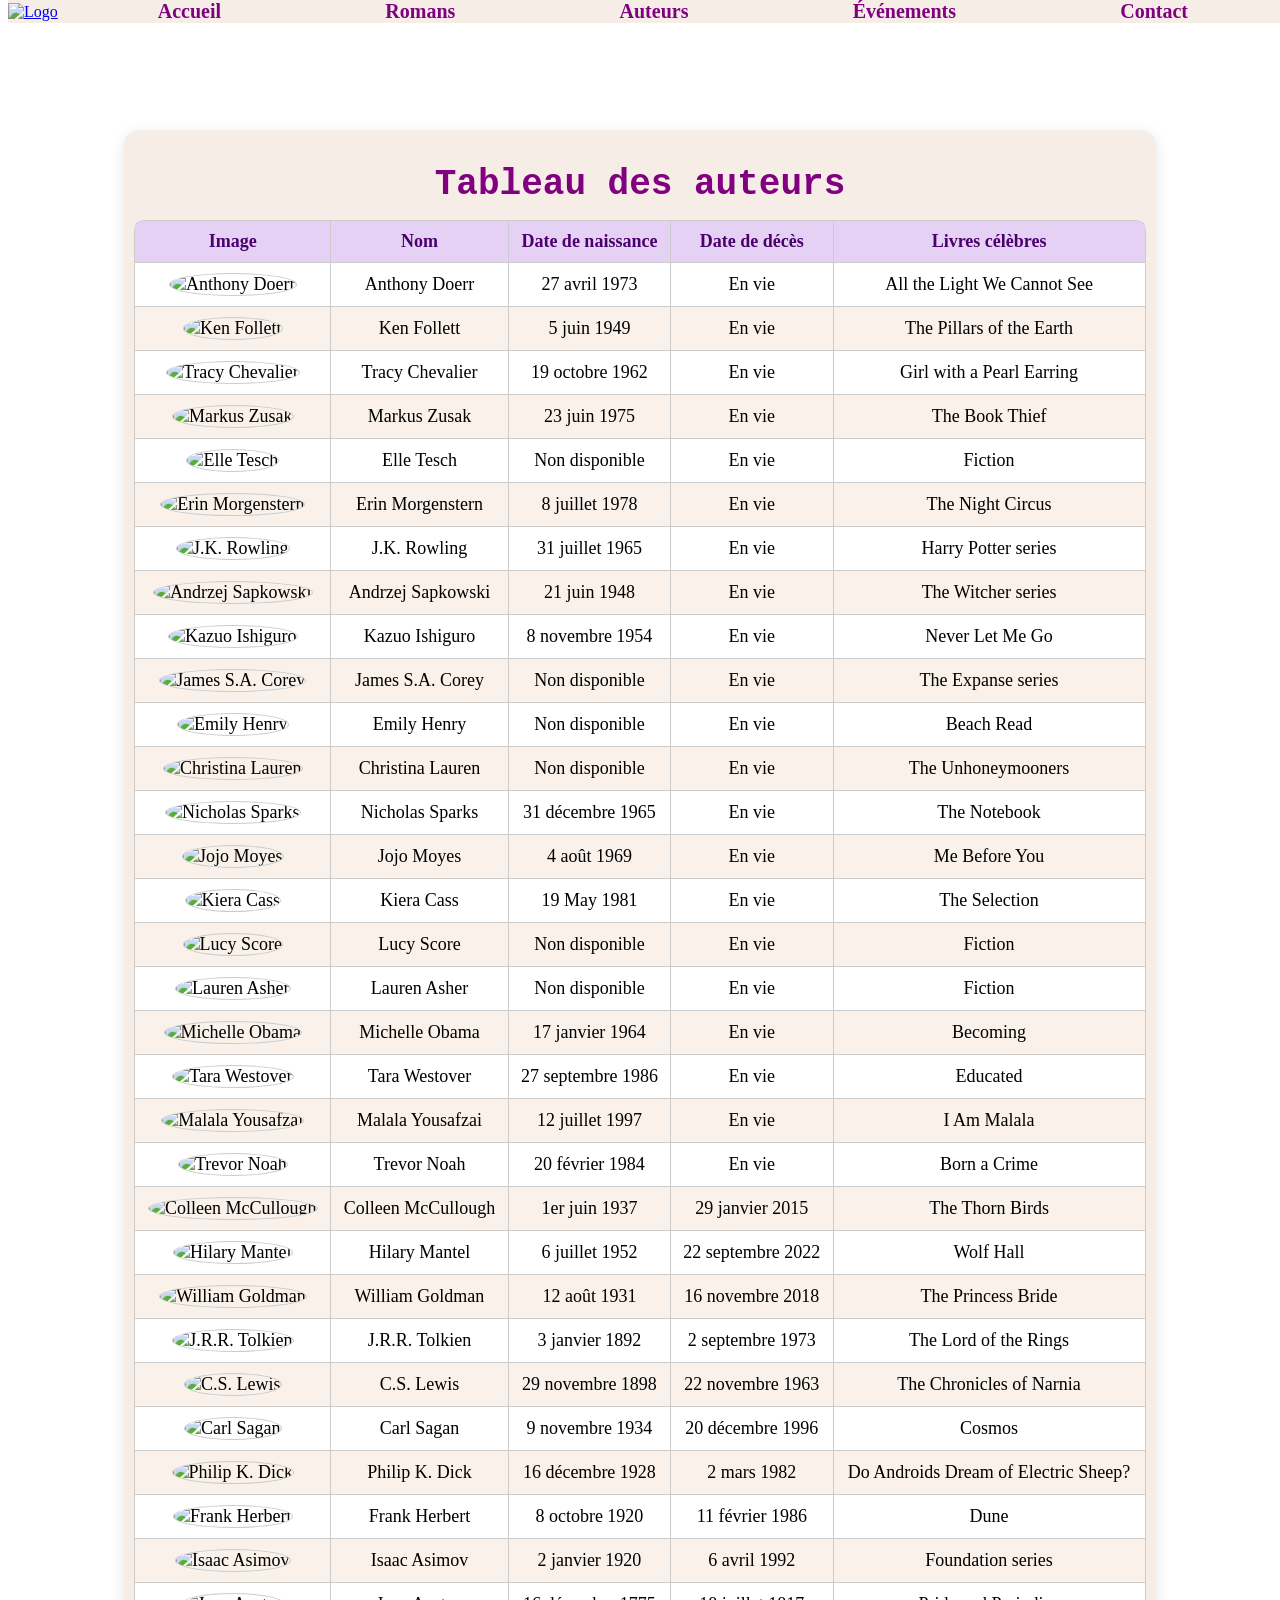
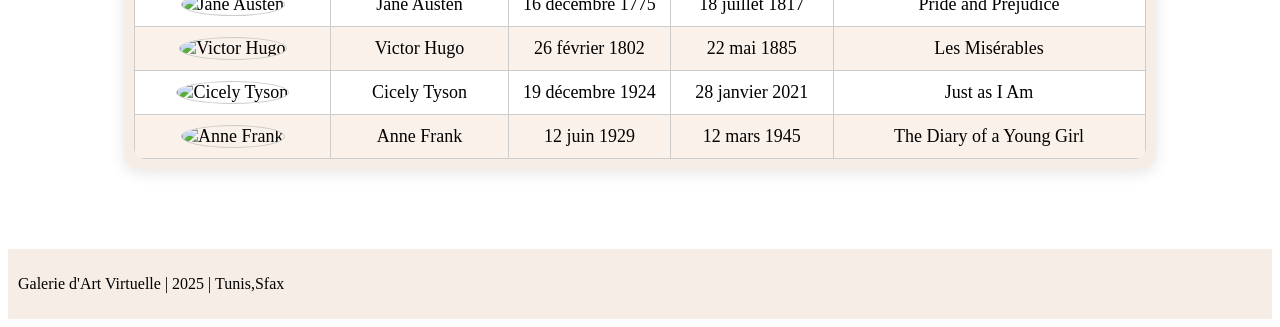
==== auteurs.html @ 60b17fbc "Add files via upload" ====
<!DOCTYPE html>
<html lang="fr">
<head>
    <meta charset="UTF-8">
    <meta name="viewport" content="width=device-width, initial-scale=1.0">
    <title>Des Auteurs</title>
    <link rel="stylesheet" type="text/css" href="style.css">
</head>

<body>
<nav>
    <a href="index.html"><img src="figures/logo.png" alt="Logo" id="logoimage"></a>
    <div class="menu">
        <a href="index.html">Accueil</a>
        <div class="type">
            <span class="romans"><a href="roman.html">Romans</a></span>
            <div class="roman">
                <h3><a href="fantasy.html">Fantasy</a></h3>
                <h3><a href="historique.html">Historique</a></h3>
                <h3><a href="science.html">Science-Fiction</a></h3>
                <h3><a href="romance.html">Romantique</a></h3>
                <h3><a href="autobiographie.html">Autobiographique</a></h3>
                <h3><a href="fr.html">Français</a></h3>
            </div>
        </div>
        <a href="auteurs.html">Auteurs</a>
        <a href="even.html">Événements</a>
        <a href="contact.html">Contact</a>
    </div>
</nav>

<div class="auteurs">

<table>
<h1>Tableau des auteurs</h1>
    <thead>
        <tr>
            <th>Image</th>
            <th>Nom</th>
            <th>Date de naissance</th>
            <th>Date de décès</th>
            <th>Livres célèbres</th>
        </tr>
    </thead>
    <tbody>

        <tr>
            <td><img src="figures/Anthony Doerr.jpeg" alt="Anthony Doerr"></td>
            <td>Anthony Doerr</td>
            <td>27 avril 1973</td>
            <td>En vie</td>
            <td>All the Light We Cannot See</td>
        </tr>
        <tr>
            <td><img src="figures/Ken Follett.jpeg" alt="Ken Follett"></td>
            <td>Ken Follett</td>
            <td>5 juin 1949</td>
            <td>En vie</td>
            <td>The Pillars of the Earth</td>
        </tr>
        <tr>
            <td><img src="figures/Tracy Chevalier.jpeg" alt="Tracy Chevalier"></td>
            <td>Tracy Chevalier</td>
            <td>19 octobre 1962</td>
            <td>En vie</td>
            <td>Girl with a Pearl Earring</td>
        </tr>
        <tr>
            <td><img src="figures/Markus Zusak.jpeg" alt="Markus Zusak"></td>
            <td>Markus Zusak</td>
            <td>23 juin 1975</td>
            <td>En vie</td>
            <td>The Book Thief</td>
        </tr>
        <tr>
            <td><img src="figures/Elle Tesch.jpeg" alt="Elle Tesch"></td>
            <td>Elle Tesch</td>
            <td>Non disponible</td>
            <td>En vie</td>
            <td>Fiction</td>
        </tr>
        <tr>
            <td><img src="figures/Erin Morgenstern.jpeg" alt="Erin Morgenstern"></td>
            <td>Erin Morgenstern</td>
            <td>8 juillet 1978</td>
            <td>En vie</td>
            <td>The Night Circus</td>
        </tr>
        <tr>
            <td><img src="figures/J.K. Rowling.jpeg" alt="J.K. Rowling"></td>
            <td>J.K. Rowling</td>
            <td>31 juillet 1965</td>
            <td>En vie</td>
            <td>Harry Potter series</td>
        </tr>
        <tr>
            <td><img src="figures/Andrzej Sapkowski.jpeg" alt="Andrzej Sapkowski"></td>
            <td>Andrzej Sapkowski</td>
            <td>21 juin 1948</td>
            <td>En vie</td>
            <td>The Witcher series</td>
        </tr>
        <tr>
            <td><img src="figures/Kazuo Ishiguro.jpeg" alt="Kazuo Ishiguro"></td>
            <td>Kazuo Ishiguro</td>
            <td>8 novembre 1954</td>
            <td>En vie</td>
            <td>Never Let Me Go</td>
        </tr>
        <tr>
            <td><img src="figures/James S.A. Corey.jpeg" alt="James S.A. Corey"></td>
            <td>James S.A. Corey</td>
            <td>Non disponible</td>
            <td>En vie</td>
            <td>The Expanse series</td>
        </tr>
        <tr>
            <td><img src="figures/Emily Henry.jpeg" alt="Emily Henry"></td>
            <td>Emily Henry</td>
            <td>Non disponible</td>
            <td>En vie</td>
            <td>Beach Read</td>
        </tr>
        <tr>
            <td><img src="figures/Christina Lauren.jpeg" alt="Christina Lauren"></td>
            <td>Christina Lauren</td>
            <td>Non disponible</td>
            <td>En vie</td>
            <td>The Unhoneymooners</td>
        </tr>
        <tr>
            <td><img src="figures/Nicholas Sparks.jpeg" alt="Nicholas Sparks"></td>
            <td>Nicholas Sparks</td>
            <td>31 décembre 1965</td>
            <td>En vie</td>
            <td>The Notebook</td>
        </tr>
        <tr>
            <td><img src="figures/Jojo Moyes.jpeg" alt="Jojo Moyes"></td>
            <td>Jojo Moyes</td>
            <td>4 août 1969</td>
            <td>En vie</td>
            <td>Me Before You</td>
        </tr>
        <tr>
            <td><img src="figures/Kiera Cass.jpeg" alt="Kiera Cass"></td>
            <td>Kiera Cass</td>
            <td>19 May 1981</td>
            <td>En vie</td>
            <td>The Selection</td>
        </tr>
        <tr>
            <td><img src="figures/Lucy Score.jpeg" alt="Lucy Score"></td>
            <td>Lucy Score</td>
            <td>Non disponible</td>
            <td>En vie</td>
            <td>Fiction</td>
        </tr>
        <tr>
            <td><img src="figures/Lauren Asher.jpeg" alt="Lauren Asher"></td>
            <td>Lauren Asher</td>
            <td>Non disponible</td>
            <td>En vie</td>
            <td>Fiction</td>
        </tr>
        <tr>
            <td><img src="figures/Michelle Obama.jpeg" alt="Michelle Obama"></td>
            <td>Michelle Obama</td>
            <td>17 janvier 1964</td>
            <td>En vie</td>
            <td>Becoming</td>
        </tr>
        <tr>
            <td><img src="figures/Tara Westover.jpeg" alt="Tara Westover"></td>
            <td>Tara Westover</td>
            <td>27 septembre 1986</td>
            <td>En vie</td>
            <td>Educated</td>
        </tr>
        <tr>
            <td><img src="figures/Malala Yousafzai.jpeg" alt="Malala Yousafzai"></td>
            <td>Malala Yousafzai</td>
            <td>12 juillet 1997</td>
            <td>En vie</td>
            <td>I Am Malala</td>
        </tr>
        <tr>
            <td><img src="figures/Trevor Noah.jpeg" alt="Trevor Noah"></td>
            <td>Trevor Noah</td>
            <td>20 février 1984</td>
            <td>En vie</td>
            <td>Born a Crime</td>
        </tr>
        

        <tr>
            <td><img src="figures/Colleen McCullough.jpeg" alt="Colleen McCullough"></td>
            <td>Colleen McCullough</td>
            <td>1er juin 1937</td>
            <td>29 janvier 2015</td>
            <td>The Thorn Birds</td>
        </tr>
        <tr>
            <td><img src="figures/Hilary Mantel.jpeg" alt="Hilary Mantel"></td>
            <td>Hilary Mantel</td>
            <td>6 juillet 1952</td>
            <td>22 septembre 2022</td>
            <td>Wolf Hall</td>
        </tr>
        <tr>
            <td><img src="figures/William Goldman.jpeg" alt="William Goldman"></td>
            <td>William Goldman</td>
            <td>12 août 1931</td>
            <td>16 novembre 2018</td>
            <td>The Princess Bride</td>
        </tr>
        <tr>
            <td><img src="figures/J.R.R. Tolkien.jpeg" alt="J.R.R. Tolkien"></td>
            <td>J.R.R. Tolkien</td>
            <td>3 janvier 1892</td>
            <td>2 septembre 1973</td>
            <td>The Lord of the Rings</td>
        </tr>
        <tr>
            <td><img src="figures/C.S. Lewis.jpeg" alt="C.S. Lewis"></td>
            <td>C.S. Lewis</td>
            <td>29 novembre 1898</td>
            <td>22 novembre 1963</td>
            <td>The Chronicles of Narnia</td>
        </tr>
        <tr>
            <td><img src="figures/Carl Sagan.jpeg" alt="Carl Sagan"></td>
            <td>Carl Sagan</td>
            <td>9 novembre 1934</td>
            <td>20 décembre 1996</td>
            <td>Cosmos</td>
        </tr>
        <tr>
            <td><img src="figures/Philip K. Dick.jpeg" alt="Philip K. Dick"></td>
            <td>Philip K. Dick</td>
            <td>16 décembre 1928</td>
            <td>2 mars 1982</td>
            <td>Do Androids Dream of Electric Sheep?</td>
        </tr>
        <tr>
            <td><img src="figures/Frank Herbert.jpeg" alt="Frank Herbert"></td>
            <td>Frank Herbert</td>
            <td>8 octobre 1920</td>
            <td>11 février 1986</td>
            <td>Dune</td>
        </tr>
        <tr>
            <td><img src="figures/Isaac Asimov.jpeg" alt="Isaac Asimov"></td>
            <td>Isaac Asimov</td>
            <td>2 janvier 1920</td>
            <td>6 avril 1992</td>
            <td>Foundation series</td>
        </tr>
        <tr>
            <td><img src="figures/Jane Austen.jpeg" alt="Jane Austen"></td>
            <td>Jane Austen</td>
            <td>16 décembre 1775</td>
            <td>18 juillet 1817</td>
            <td>Pride and Prejudice</td>
        </tr>
        <tr>
            <td><img src="figures/Victor Hugo.jpeg" alt="Victor Hugo"></td>
            <td>Victor Hugo</td>
            <td>26 février 1802</td>
            <td>22 mai 1885</td>
            <td>Les Misérables</td>
        </tr>
        <tr>
            <td><img src="figures/Cicely Tyson.jpeg" alt="Cicely Tyson"></td>
            <td>Cicely Tyson</td>
            <td>19 décembre 1924</td>
            <td>28 janvier 2021</td>
            <td>Just as I Am</td>
        </tr>
        <tr>
            <td><img src="figures/Anne Frank.jpeg" alt="Anne Frank"></td>
            <td>Anne Frank</td>
            <td>12 juin 1929</td>
            <td>12 mars 1945</td>
            <td>The Diary of a Young Girl</td>
        </tr>
    </tbody>
</table>
</div>

<footer>
        <p>Galerie d'Art Virtuelle | 2025 | Tunis,Sfax </p>
</footer>
</body>

</html>
---- style.css ----
footer{
	background-color: #f5ede6;
	padding:10px;

}

#logoimage {
    	height:80px;
}

nav {    
    	position: fixed; 
    	top: 0;
    	z-index: 1000;
    	width: 100%;
    	display: flex;
	
	align-items: center;
    	background-color: #f5ede6;
}

.menu {
    	display: flex;
   	justify-content: space-between;
	flex-grow: 1;
 
	margin-left:100px;
	margin-right:100px;
}

.menu a {
    	text-decoration: none;

    	color: purple;
    	font-weight: bold;
    	font-size: 20px;
    	font-family: "Segoe Print";
}









.head{
	text-align: center;
	
}


.special-text{
	padding-top: 100px;

    	font-family: "Courier New";
    	font-size: 36px;    
	font-weight: bold;
    	color: purple;
    	

}
.title{
	font-family: "Courier";
    	font-size: 30px;    
	font-weight: bold;
	color: #A155B9;
    	
}
.text{
	font-family: "Segoe Print";
	font-weight: bold;
	font-size: 20px;	
	
}





.video-container {
	 margin-bottom: 20px;
	display: flex;
    	flex-direction: column;
    	align-items: center;
    	justify-content: center;
    	width:100%;
   	margin-top: 40px;
}

.video-container h2 {
	color:purple;
	font-family:"Segoe Print"; 
    	font-size: 30px;
}


#video{
        width: 60%;

    
}



.text1 a{
	text-decoration: none;
	color: purple;
        font-family:"Segoe Print"; 

    	font-size: 30px;    
	font-weight: bold;
	color: #A155B9;
}


.description {
    	padding: 50px;
    	
	 
    
}





.type {
    position: relative;
    
}

.type:hover .roman,
.type :focus-within .roman {
    display: block;
}

.romans{
	cursor: pointer;
 
	color: purple;
    	font-weight: bold;
    	font-size: 20px;
    	font-family: "Segoe Print";
}


.roman {
   	display: none;
    	position: absolute;
	background-color: #f5ede6;
    	box-shadow: 0 4px 10px rgba(0,0,0,0.1);
    	border-radius: 10px;
    	padding: 10px;
}

.roman h3 a {
    	text-decoration: none; 
    	color: purple;
    	font-weight: bold;
    	font-size: 20px;
    	font-family: Segoe Print;
}




.liste-container{
    	display: flex;
    	gap: 15px;
	
    	justify-content: center;
}

.liste-container a{
    text-decoration: none;
    color: white;
}

.card {
	position: relative;

    width: 220px;
  	height: 300px;

    border-radius: 15px;
	overflow: hidden;
     background: black;
	
	
}

.card img {
      	width: 100%;
      	height: 100%;
      	opacity: 0.7;
}


.card h3 {
       	position: absolute;
       	bottom: 20px;

       	left: 50%;
	
       	transform: translateX(-50%);
	
	text-align: center; 
       	font-size: 18px;
       	font-weight: bold;
	
}

.card:hover {
  	transform: scale(1.1);
	transition: transform 0.3s ease-in-out;
  
}




.contact {

	margin: 100px auto;
	margin-bottom:30px;
    	background-color: #f9f9f9;
    	padding:20px;
    	
	width: 50%;
    	border-radius:5px;
	box-shadow: 0 4px 10px rgba(0,0,0,0.1);
}



.contact h2 {
    text-align: center;
    font-size: 28px;
}



.contact p {
    text-align: center;
    font-size: 16px;
    
}


.contact form {
	display: flex;
    	flex-direction: column;
    	gap: 15px;
}


.contact label {
    font-weight: bold;
}



.contact input, 
.contact textarea {
    padding: 10px;
    border: 1px solid #ccc;
    border-radius: 5px;
    font-size: 16px;
    
}

.contact button {
	cursor: pointer;
    	padding: 10px 20px;
	border: none;
    	border-radius: 5px;
    	
    	background-color: purple;
    	color: white;
    	font-size: 16px;
   
}

.contact button:hover {
    background-color: #8b00b3;
}




.event-list {
    display: flex;
    flex-direction: column;
    gap: 30px;
    padding: 40px;
    width: 70%;
    margin: auto;
}

.event-card {
    background-color: #f5ede6;
    border-left: 10px solid #A155B9;
    padding: 20px;
    border-radius: 10px;
    box-shadow: 0 2px 5px rgba(0,0,0,0.1);
}

.event-card h2 {
    color: #A155B9;
    font-family: "Segoe Print";
    
}

.event-card .date {
    font-weight: bold;
    color: #6e6e6e;
}

.event-card p {
    font-family: "Lucida Calligraphy";
    font-size: 18px;
}







.book {
	background-color: #f5ede6;
    	border-left: 10px solid #A155B9;
    	display: flex;
    	gap: 30px;
    	margin: 40px;
    	padding:30px;
  
    	border-radius: 20px;
    	box-shadow: 0 4px 15px rgba(0, 0, 0, 0.1);
}

.book img {
    width: 200px;
    height: auto;
    border-radius: 10px;
}

.info {

	font-size: 16px;
}

.info h2 {

    	color: #A155B9;
	margin-bottom:0px;
    	
    	font-family: "MV Boli";
	font-size: 24px;
    	font-weight: bold;


}

.book div.text {
    	font-style: italic;
    	color: #8c6f5e;
	font-size: 18 px;
}


.info p{
	font-size: 18px;

}




.auteurs {
    margin: 130px auto 80px auto;
    max-width:80%;
    padding: 10px;
    background-color: #f5ede6;
    border-radius: 15px;
    box-shadow: 0 4px 15px rgba(0, 0, 0, 0.1);
}

.auteurs h1 {
    font-family: "Courier New";
    font-size: 36px;
    font-weight: bold;
    color: purple;
    text-align: center;
    margin-bottom: 15px;
}

.auteurs table {
    width: 100%;
    border-collapse: collapse;
    background-color: white;
    border-radius: 10px;
    overflow: hidden;
}

.auteurs thead {
    background-color: #A155B9;
    color: white;
    text-align: center;
}

.auteurs th {
    background-color: #e4d1f4;
    color: #4b006e;
    padding: 10px;
    text-align: center;
    border: 1px solid #ccc;
    font-family: "Segoe Print";
    font-size: 18px;
}

.auteurs td {
    padding: 10px;
    text-align: center;
    border: 1px solid #ccc;
    font-family: "Segoe Print";
    font-size: 18px;
}

.auteurs tbody tr:nth-child(even) {
    background-color: #f9f1ea;
}

.auteurs img {
    width: 150px;
    height: 150px;
    object-fit: cover;
    border-radius: 50%;
    border: 1px solid #ccc;
}
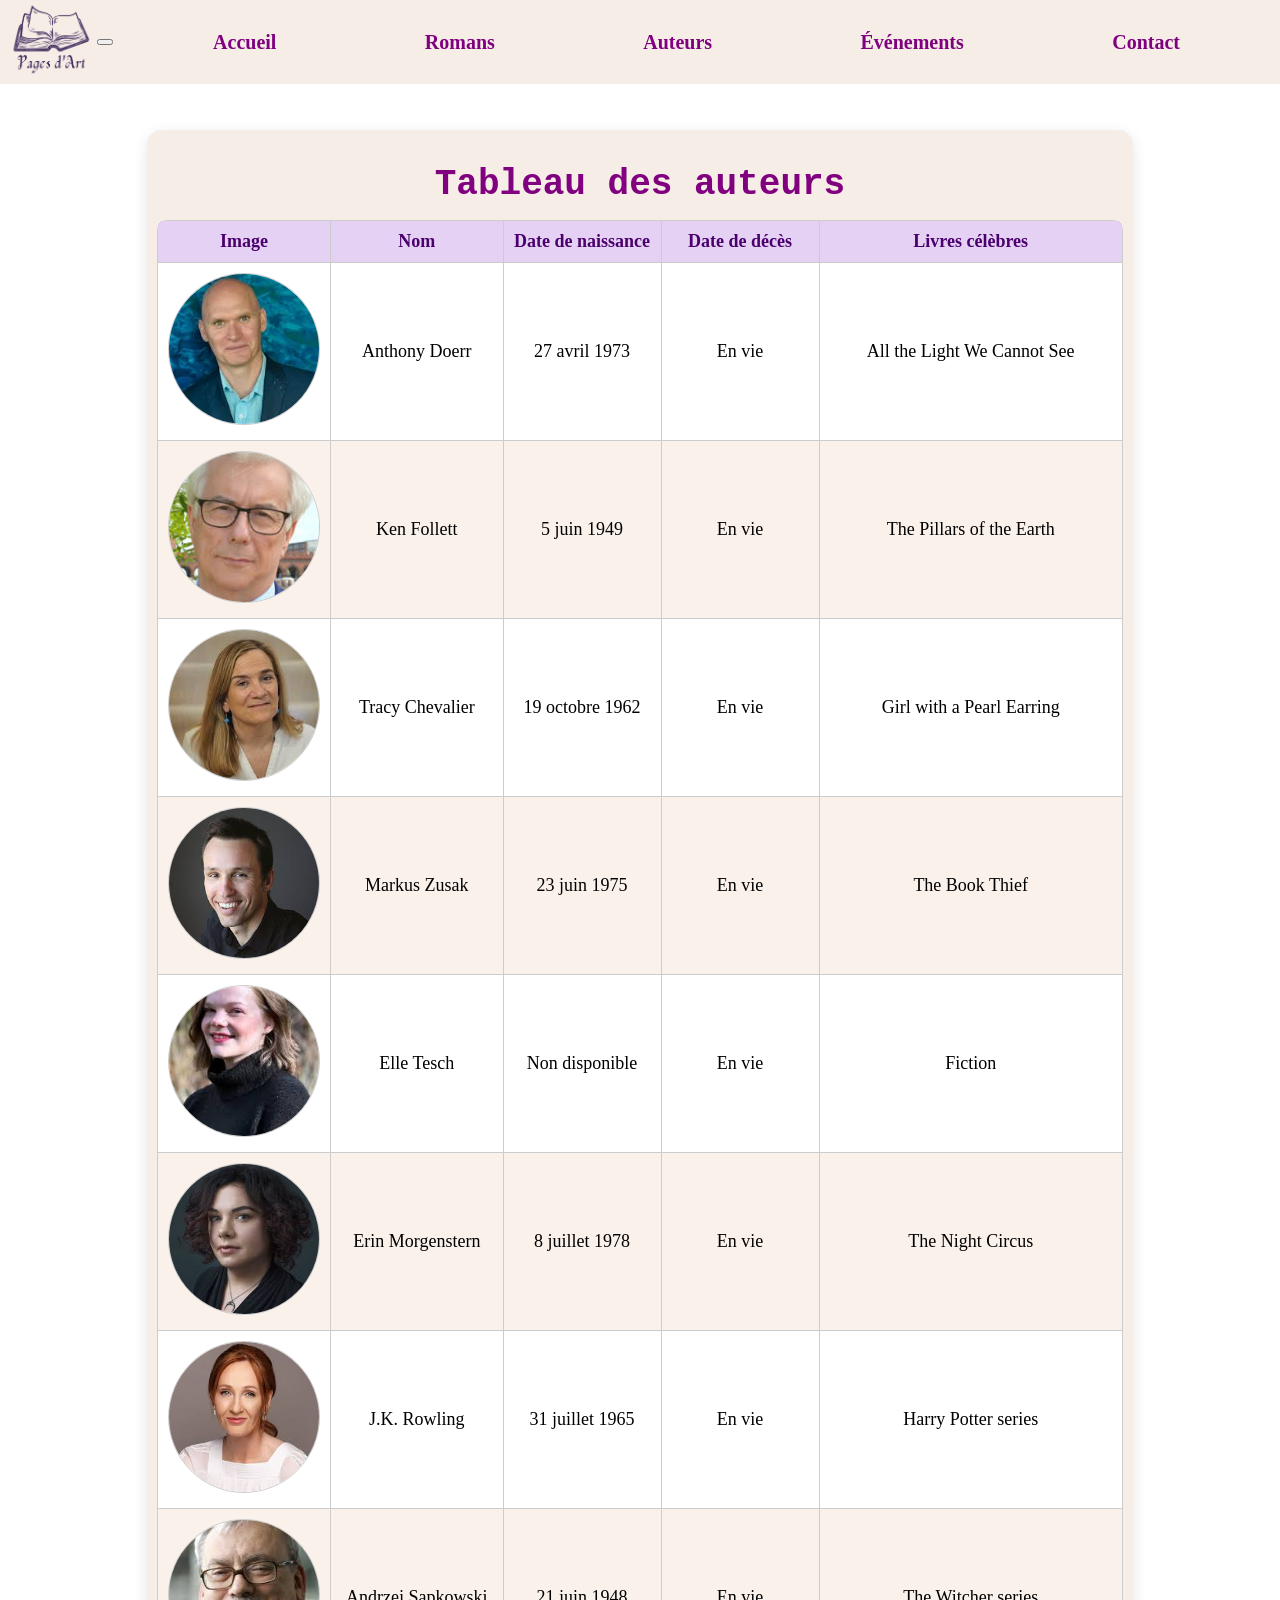
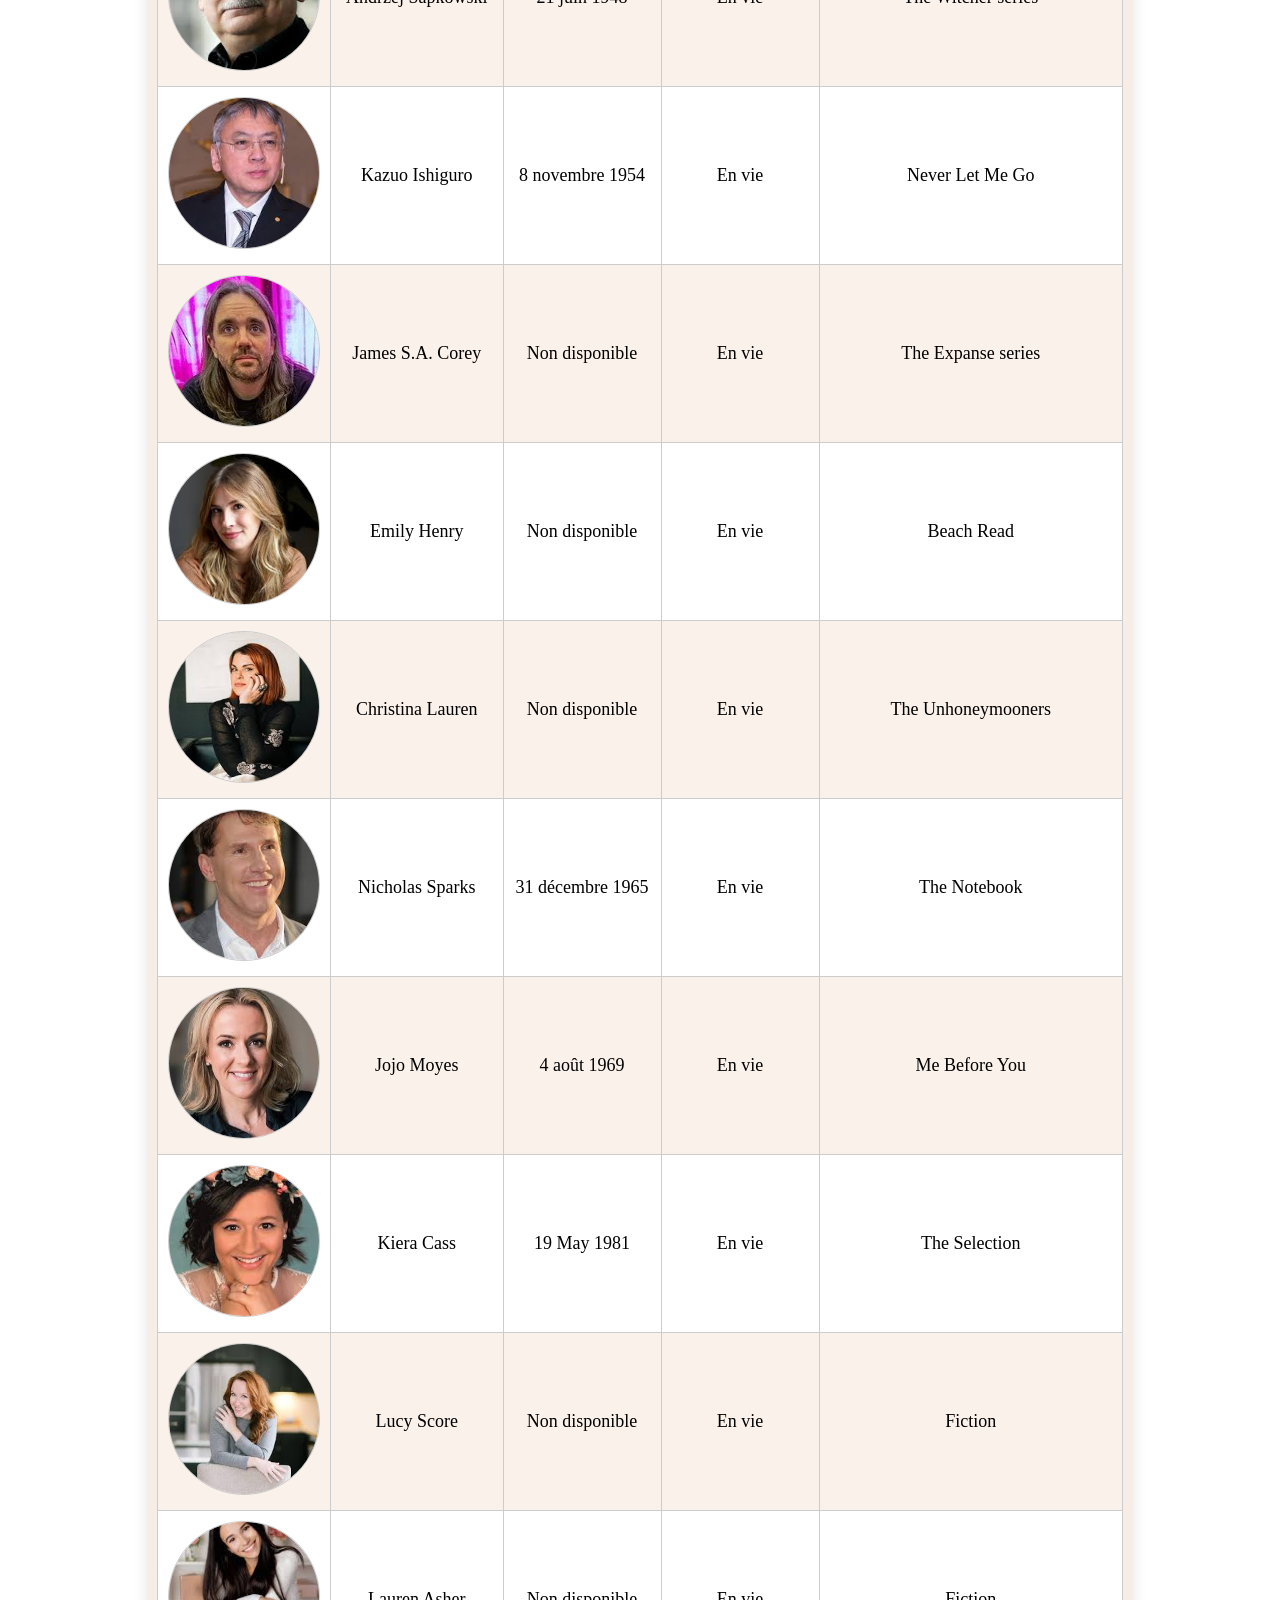
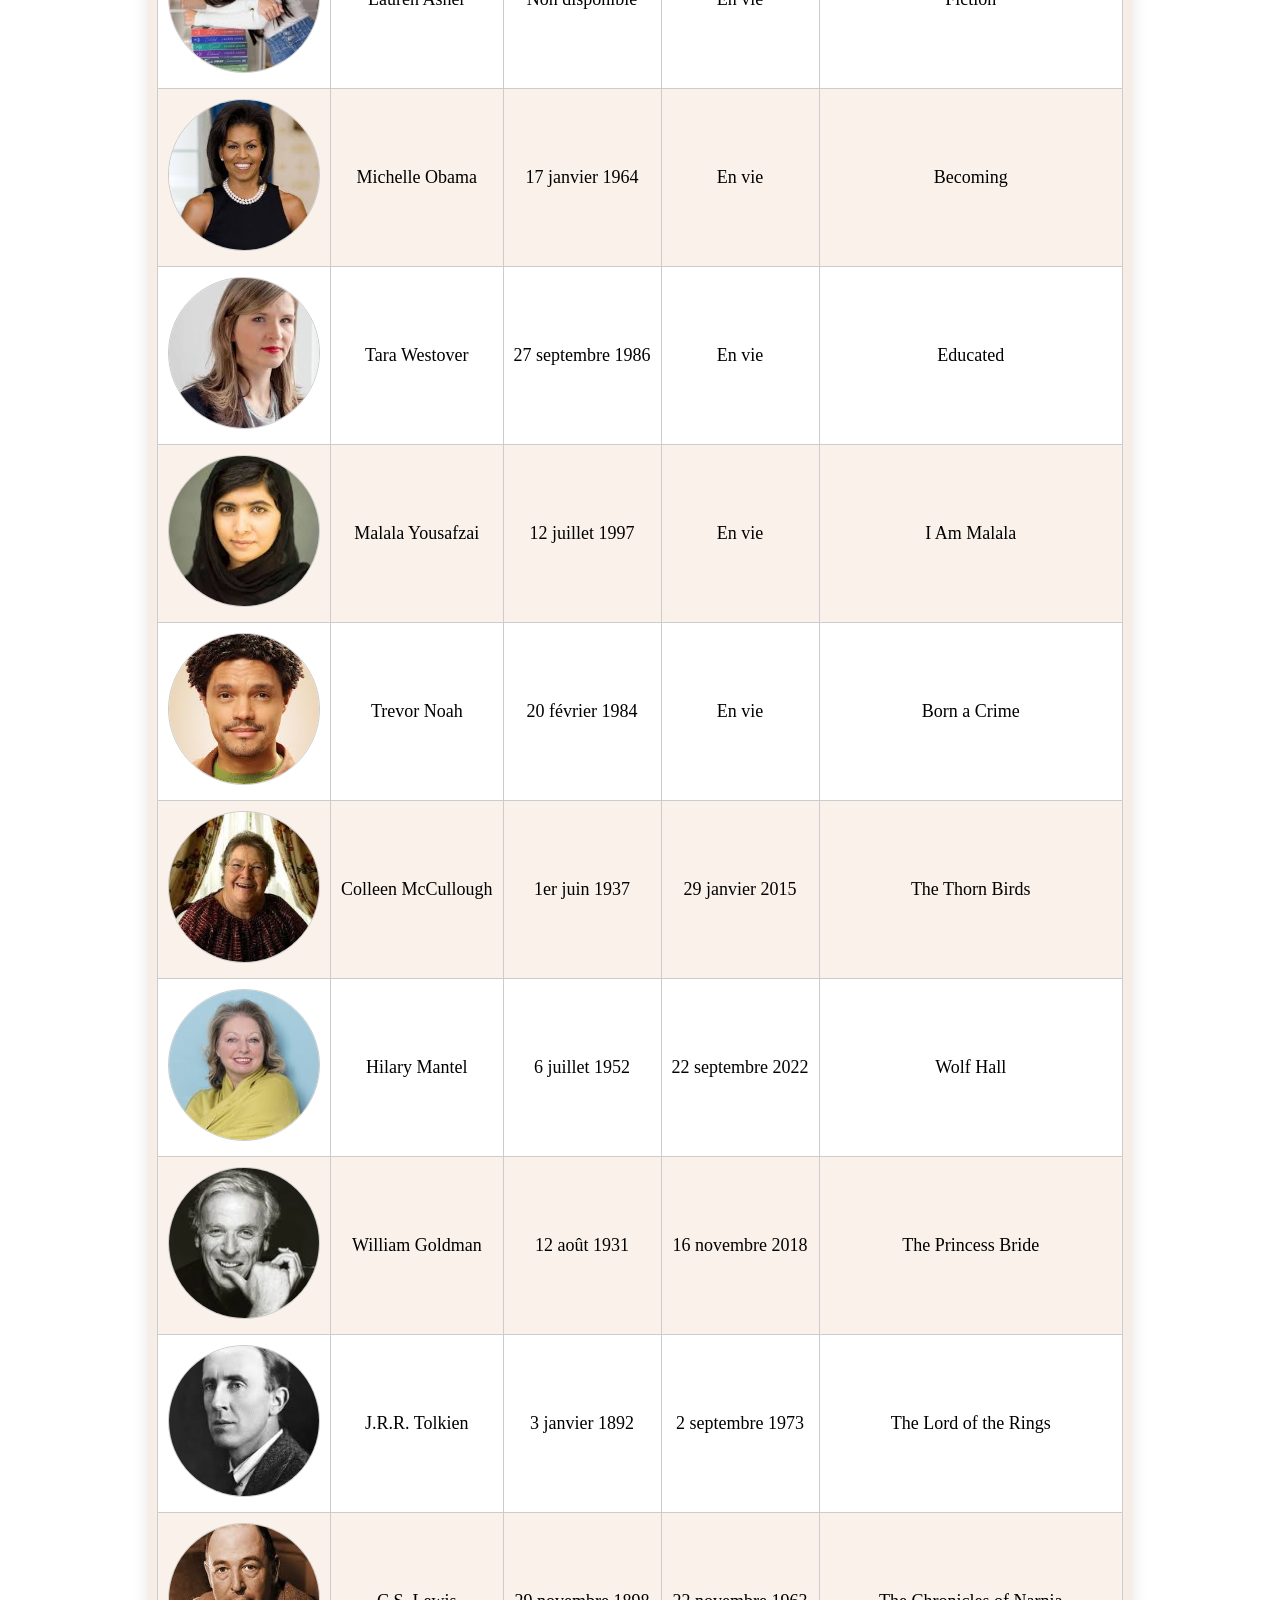
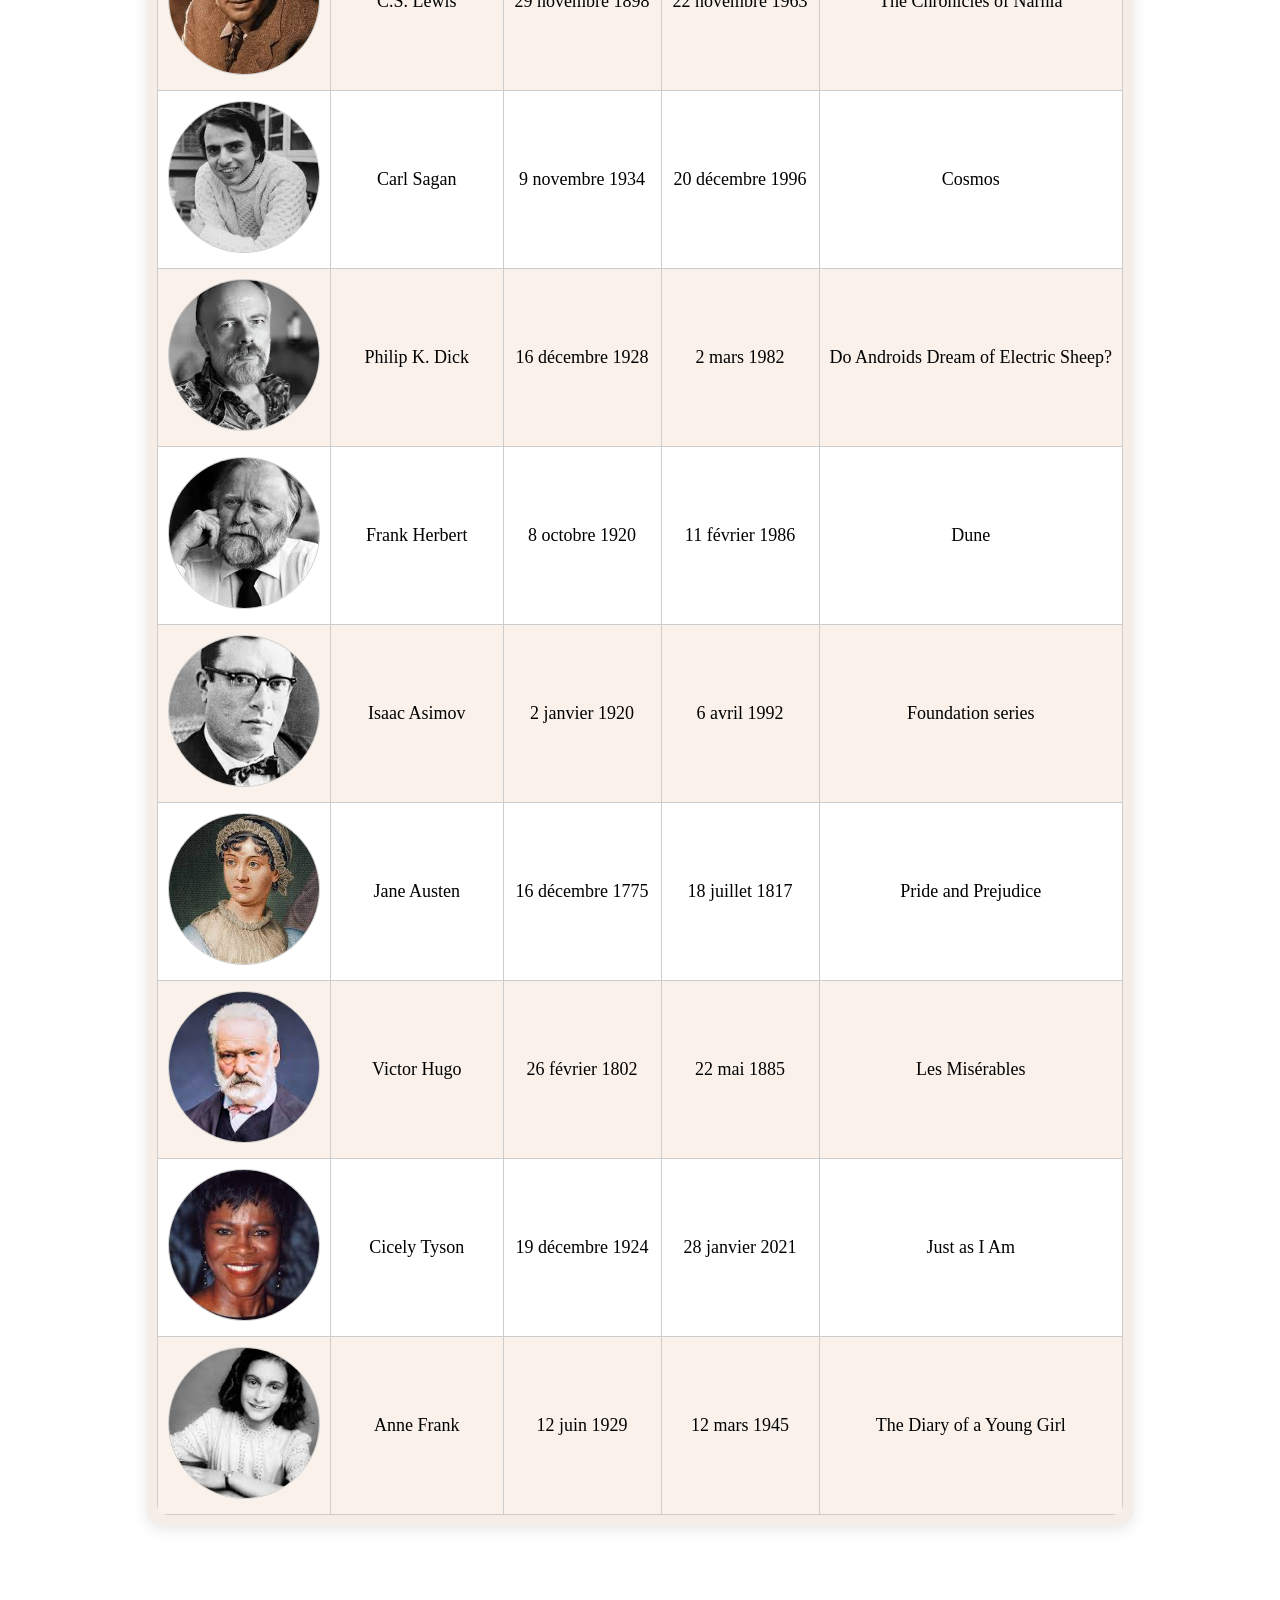
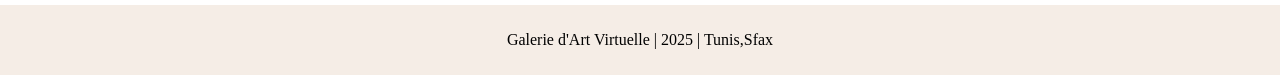
==== commit 906eeeff: "Update auteurs.html" ====
--- a/auteurs.html
+++ b/auteurs.html
@@ -9,7 +9,14 @@
 
 <body>
 <nav>
-    <a href="index.html"><img src="figures/logo.png" alt="Logo" id="logoimage"></a>
+    <div class="logo-contact">
+		<a href="index.html"><img src="figures/logo.png" alt="Logo" id="logoimage"></a>
+	</div>
+	<button class="hamburger-btn" onclick="document.querySelector('.menu').classList.toggle('open')" aria-label="Menu">
+        <span></span>
+        <span></span>
+        <span></span>
+    </button>
     <div class="menu">
         <a href="index.html">Accueil</a>
         <div class="type">
--- a/style.css
+++ b/style.css
@@ -1,136 +1,114 @@
-
-
-footer{
-	background-color: #f5ede6;
-	padding:10px;
-
+body {
+    display: flex;
+    flex-direction: column;
+    min-height: 100vh;
+    margin: 0;
+
+}
+
+footer {
+    background-color: #f5ede6;
+    padding: 10px;
+	text-align: center;
 }
 
 #logoimage {
-    	height:80px;
-}
-
-nav {    
-    	position: fixed; 
-    	top: 0;
-    	z-index: 1000;
-    	width: 100%;
-    	display: flex;
-	
-	align-items: center;
-    	background-color: #f5ede6;
+    height: 80px;
+}
+
+
+nav {
+    position: fixed;
+    top: 0;
+    z-index: 1000;
+    width: 100%;
+    display: flex;
+    align-items: center;
+    background-color: #f5ede6;
+    box-sizing: border-box;
 }
 
 .menu {
-    	display: flex;
-   	justify-content: space-between;
-	flex-grow: 1;
- 
-	margin-left:100px;
-	margin-right:100px;
+    display: flex;
+    justify-content: space-between;
+    flex-grow: 1;
+    margin-left: 100px;
+    margin-right: 100px;
 }
 
 .menu a {
-    	text-decoration: none;
-
-    	color: purple;
-    	font-weight: bold;
-    	font-size: 20px;
-    	font-family: "Segoe Print";
-}
-
-
-
-
-
-
-
-
-
-.head{
-	text-align: center;
-	
-}
-
-
-.special-text{
-	padding-top: 100px;
-
-    	font-family: "Courier New";
-    	font-size: 36px;    
-	font-weight: bold;
-    	color: purple;
-    	
-
-}
-.title{
-	font-family: "Courier";
-    	font-size: 30px;    
-	font-weight: bold;
-	color: #A155B9;
-    	
-}
-.text{
-	font-family: "Segoe Print";
-	font-weight: bold;
-	font-size: 20px;	
-	
-}
-
-
-
+    text-decoration: none;
+    color: purple;
+    font-weight: bold;
+    font-size: 20px;
+    font-family: "Segoe Print", cursive;
+}
+
+
+.head {
+    text-align: center;
+}
+
+.special-text {
+    padding-top: 100px;
+    font-family: "Courier New", monospace;
+    font-size: 36px;
+    font-weight: bold;
+    color: purple;
+}
+
+.title {
+    font-family: "Courier", monospace;
+    font-size: 30px;
+    font-weight: bold;
+    color: #A155B9;
+}
+
+.text {
+    font-family: "Segoe Print", cursive;
+    font-weight: bold;
+    font-size: 20px;
+}
 
 
 .video-container {
-	 margin-bottom: 20px;
-	display: flex;
-    	flex-direction: column;
-    	align-items: center;
-    	justify-content: center;
-    	width:100%;
-   	margin-top: 40px;
+    margin-bottom: 20px;
+    display: flex;
+    flex-direction: column;
+    align-items: center;
+    justify-content: center;
+    width: 100%;
+    margin-top: 40px;
 }
 
 .video-container h2 {
-	color:purple;
-	font-family:"Segoe Print"; 
-    	font-size: 30px;
-}
-
-
-#video{
-        width: 60%;
-
-    
-}
-
-
-
-.text1 a{
-	text-decoration: none;
-	color: purple;
-        font-family:"Segoe Print"; 
-
-    	font-size: 30px;    
-	font-weight: bold;
-	color: #A155B9;
+    color: purple;
+    font-family: "Segoe Print", cursive;
+    font-size: 30px;
+    text-align: center;
+}
+
+#video {
+    width: 60%;
+}
+
+
+.text1 a {
+    text-decoration: none;
+    font-family: "Segoe Print", cursive;
+    font-size: 30px;
+    font-weight: bold;
+    color: #A155B9;
 }
 
 
 .description {
-    	padding: 50px;
-    	
-	 
-    
-}
-
-
-
+    padding: 50px;
+}
 
 
 .type {
     position: relative;
-    
 }
 
 .type:hover .roman,
@@ -138,157 +116,135 @@
     display: block;
 }
 
-.romans{
-	cursor: pointer;
- 
-	color: purple;
-    	font-weight: bold;
-    	font-size: 20px;
-    	font-family: "Segoe Print";
-}
-
+.romans {
+    cursor: pointer;
+    color: purple;
+    font-weight: bold;
+    font-size: 20px;
+    font-family: "Segoe Print", cursive;
+}
 
 .roman {
-   	display: none;
-    	position: absolute;
-	background-color: #f5ede6;
-    	box-shadow: 0 4px 10px rgba(0,0,0,0.1);
-    	border-radius: 10px;
-    	padding: 10px;
+    display: none;
+    position: absolute;
+    background-color: #f5ede6;
+    box-shadow: 0 4px 10px rgba(0, 0, 0, 0.1);
+    border-radius: 10px;
+    padding: 10px;
+    z-index: 100;
+    min-width: 180px;
 }
 
 .roman h3 a {
-    	text-decoration: none; 
-    	color: purple;
-    	font-weight: bold;
-    	font-size: 20px;
-    	font-family: Segoe Print;
-}
-
-
-
-
-.liste-container{
-    	display: flex;
-    	gap: 15px;
-	
-    	justify-content: center;
-}
-
-.liste-container a{
+    text-decoration: none;
+    color: purple;
+    font-weight: bold;
+    font-size: 20px;
+    font-family: "Segoe Print", cursive;
+}
+
+
+.liste-container {
+    display: flex;
+    gap: 15px;
+    justify-content: center;
+    flex-wrap: wrap;
+    padding: 0 10px;
+}
+
+.liste-container a {
     text-decoration: none;
     color: white;
 }
 
 .card {
-	position: relative;
-
+    position: relative;
     width: 220px;
-  	height: 300px;
-
+    height: 300px;
     border-radius: 15px;
-	overflow: hidden;
-     background: black;
-	
-	
+    overflow: hidden;
+    background: black;
 }
 
 .card img {
-      	width: 100%;
-      	height: 100%;
-      	opacity: 0.7;
-}
-
+    width: 100%;
+    height: 100%;
+    opacity: 0.7;
+    display: block;
+}
 
 .card h3 {
-       	position: absolute;
-       	bottom: 20px;
-
-       	left: 50%;
-	
-       	transform: translateX(-50%);
-	
-	text-align: center; 
-       	font-size: 18px;
-       	font-weight: bold;
-	
+    position: absolute;
+    bottom: 20px;
+    left: 50%;
+    transform: translateX(-50%);
+    text-align: center;
+    font-size: 18px;
+    font-weight: bold;
+    color: white;
+    width: 90%;
 }
 
 .card:hover {
-  	transform: scale(1.1);
-	transition: transform 0.3s ease-in-out;
-  
-}
-
-
+    transform: scale(1.1);
+    transition: transform 0.3s ease-in-out;
+}
 
 
 .contact {
-
-	margin: 100px auto;
-	margin-bottom:30px;
-    	background-color: #f9f9f9;
-    	padding:20px;
-    	
-	width: 50%;
-    	border-radius:5px;
-	box-shadow: 0 4px 10px rgba(0,0,0,0.1);
-}
-
-
+    margin: 100px auto;
+    margin-bottom: 30px;
+    background-color: #f9f9f9;
+    padding: 20px;
+    width: 50%;
+    border-radius: 5px;
+    box-shadow: 0 4px 10px rgba(0, 0, 0, 0.1);
+    box-sizing: border-box;
+}
 
 .contact h2 {
     text-align: center;
     font-size: 28px;
 }
 
-
-
 .contact p {
     text-align: center;
     font-size: 16px;
-    
-}
-
+}
 
 .contact form {
-	display: flex;
-    	flex-direction: column;
-    	gap: 15px;
-}
-
+    display: flex;
+    flex-direction: column;
+    gap: 15px;
+}
 
 .contact label {
     font-weight: bold;
 }
 
-
-
-.contact input, 
+.contact input,
 .contact textarea {
     padding: 10px;
     border: 1px solid #ccc;
     border-radius: 5px;
     font-size: 16px;
-    
+    width: 100%;
+    box-sizing: border-box;
 }
 
 .contact button {
-	cursor: pointer;
-    	padding: 10px 20px;
-	border: none;
-    	border-radius: 5px;
-    	
-    	background-color: purple;
-    	color: white;
-    	font-size: 16px;
-   
+    cursor: pointer;
+    padding: 10px 20px;
+    border: none;
+    border-radius: 5px;
+    background-color: purple;
+    color: white;
+    font-size: 16px;
 }
 
 .contact button:hover {
     background-color: #8b00b3;
 }
-
 
 
 
@@ -299,6 +255,7 @@
     padding: 40px;
     width: 70%;
     margin: auto;
+    box-sizing: border-box;
 }
 
 .event-card {
@@ -306,13 +263,12 @@
     border-left: 10px solid #A155B9;
     padding: 20px;
     border-radius: 10px;
-    box-shadow: 0 2px 5px rgba(0,0,0,0.1);
+    box-shadow: 0 2px 5px rgba(0, 0, 0, 0.1);
 }
 
 .event-card h2 {
     color: #A155B9;
-    font-family: "Segoe Print";
-    
+    font-family: "Segoe Print", cursive;
 }
 
 .event-card .date {
@@ -321,77 +277,69 @@
 }
 
 .event-card p {
-    font-family: "Lucida Calligraphy";
+    font-family: "Lucida Calligraphy", cursive;
     font-size: 18px;
 }
 
 
 
-
-
-
-
 .book {
-	background-color: #f5ede6;
-    	border-left: 10px solid #A155B9;
-    	display: flex;
-    	gap: 30px;
-    	margin: 40px;
-    	padding:30px;
-  
-    	border-radius: 20px;
-    	box-shadow: 0 4px 15px rgba(0, 0, 0, 0.1);
+    background-color: #f5ede6;
+    border-left: 10px solid #A155B9;
+    display: flex;
+    gap: 30px;
+    margin: 40px;
+    padding: 30px;
+    border-radius: 20px;
+    box-shadow: 0 4px 15px rgba(0, 0, 0, 0.1);
+    flex-wrap: wrap;
 }
 
 .book img {
     width: 200px;
     height: auto;
     border-radius: 10px;
+    flex-shrink: 0;
 }
 
 .info {
-
-	font-size: 16px;
+    font-size: 16px;
+    flex: 1;
+    min-width: 200px;
 }
 
 .info h2 {
-
-    	color: #A155B9;
-	margin-bottom:0px;
-    	
-    	font-family: "MV Boli";
-	font-size: 24px;
-    	font-weight: bold;
-
-
+    color: #A155B9;
+    margin-bottom: 0px;
+    font-family: "MV Boli", cursive;
+    font-size: 24px;
+    font-weight: bold;
 }
 
 .book div.text {
-    	font-style: italic;
-    	color: #8c6f5e;
-	font-size: 18 px;
-}
-
-
-.info p{
-	font-size: 18px;
-
-}
-
+    font-style: italic;
+    color: #8c6f5e;
+    font-size: 18px;
+}
+
+.info p {
+    font-size: 18px;
+}
 
 
 
 .auteurs {
     margin: 130px auto 80px auto;
-    max-width:80%;
+    max-width: 80%;
     padding: 10px;
     background-color: #f5ede6;
     border-radius: 15px;
     box-shadow: 0 4px 15px rgba(0, 0, 0, 0.1);
+    overflow-x: auto;
 }
 
 .auteurs h1 {
-    font-family: "Courier New";
+    font-family: "Courier New", monospace;
     font-size: 36px;
     font-weight: bold;
     color: purple;
@@ -405,6 +353,7 @@
     background-color: white;
     border-radius: 10px;
     overflow: hidden;
+    min-width: 400px;
 }
 
 .auteurs thead {
@@ -419,7 +368,7 @@
     padding: 10px;
     text-align: center;
     border: 1px solid #ccc;
-    font-family: "Segoe Print";
+    font-family: "Segoe Print", cursive;
     font-size: 18px;
 }
 
@@ -427,7 +376,7 @@
     padding: 10px;
     text-align: center;
     border: 1px solid #ccc;
-    font-family: "Segoe Print";
+    font-family: "Segoe Print", cursive;
     font-size: 18px;
 }
 
@@ -442,3 +391,232 @@
     border-radius: 50%;
     border: 1px solid #ccc;
 }
+
+
+@media (max-width: 900px) {
+
+    .menu {
+        margin-left: 40px;
+        margin-right: 40px;
+        gap: 20px;
+    }
+
+    .menu a {
+        font-size: 17px;
+    }
+
+    #video {
+        width: 80%;
+    }
+
+    .contact {
+        width: 70%;
+    }
+
+    .event-list {
+        width: 85%;
+        padding: 20px;
+    }
+
+    .auteurs {
+        max-width: 95%;
+    }
+
+    .auteurs th,
+    .auteurs td {
+        font-size: 15px;
+        padding: 8px;
+    }
+
+    .auteurs img {
+        width: 100px;
+        height: 100px;
+    }
+
+    .book {
+        margin: 20px;
+        padding: 20px;
+    }
+}
+
+
+
+@media (max-width: 600px) {
+
+     nav {
+        flex-direction: row;
+        align-items: center;
+        justify-content: space-between;
+        padding: 10px 14px;
+        gap: 0;
+    }
+
+    .logo-contact {
+        position: static;
+    }
+
+
+    .hamburger-btn {
+        display: flex;
+        flex-direction: column;
+        gap: 5px;
+        cursor: pointer;
+        padding: 6px;
+        background: none;
+        border: none;
+    }
+
+    .hamburger-btn span {
+        display: block;
+        width: 24px;
+        height: 2px;
+        background: purple;
+        border-radius: 2px;
+        transition: 0.3s;
+    }
+
+    .menu {
+        display: none;
+        position: absolute;
+        top: 60px;
+        left: 0;
+        width: 100%;
+        flex-direction: column;
+        background: #f5ede6;
+        padding: 10px 20px 16px;
+        gap: 12px;
+        box-shadow: 0 4px 12px rgba(0,0,0,0.1);
+        box-sizing: border-box;
+        margin-right: 0;
+    }
+
+    .menu.open {
+        display: flex;
+    }
+
+    .menu a {
+        font-size: 16px;
+        padding: 4px 0;
+        border-bottom: 1px solid rgba(161,85,185,0.15);
+    }
+
+    #logoimage {
+        height: 45px;
+    }
+
+    
+    .special-text {
+        padding-top: 160px;
+        font-size: 24px;
+        padding-left: 10px;
+        padding-right: 10px;
+    }
+
+    .title {
+        font-size: 22px;
+    }
+
+    .text {
+        font-size: 16px;
+    }
+
+    .video-container h2 {
+        font-size: 22px;
+        padding: 0 10px;
+    }
+
+    #video {
+        width: 95%;
+    }
+
+
+    .text1 a {
+        font-size: 20px;
+    }
+
+    .description {
+        padding: 20px 14px;
+    }
+
+    .romans {
+        font-size: 16px;
+    }
+
+    .roman h3 a {
+        font-size: 16px;
+    }
+
+    .liste-container {
+        gap: 12px;
+    }
+
+    .card {
+        width: 160px;
+        height: 230px;
+    }
+
+    .card h3 {
+        font-size: 15px;
+    }
+
+    .contact {
+        width: 90%;
+        margin: 80px auto 30px auto;
+        padding: 16px;
+    }
+
+    .contact h2 {
+        font-size: 22px;
+    }
+
+    .event-list {
+        width: 95%;
+        padding: 10px;
+        gap: 20px;
+    }
+
+    .event-card p {
+        font-size: 15px;
+    }
+
+    .book {
+        flex-direction: column;
+        align-items: center;
+        margin: 20px 10px;
+        padding: 16px;
+        gap: 16px;
+    }
+
+    .book img {
+        width: 140px;
+    }
+
+    .info h2 {
+        font-size: 20px;
+        text-align: center;
+    }
+
+    .info p {
+        font-size: 15px;
+    }
+
+    .auteurs {
+        margin: 100px auto 40px auto;
+        max-width: 98%;
+    }
+
+    .auteurs h1 {
+        font-size: 24px;
+    }
+
+    .auteurs th,
+    .auteurs td {
+        font-size: 13px;
+        padding: 6px 4px;
+    }
+
+    .auteurs img {
+        width: 70px;
+        height: 70px;
+    }
+}
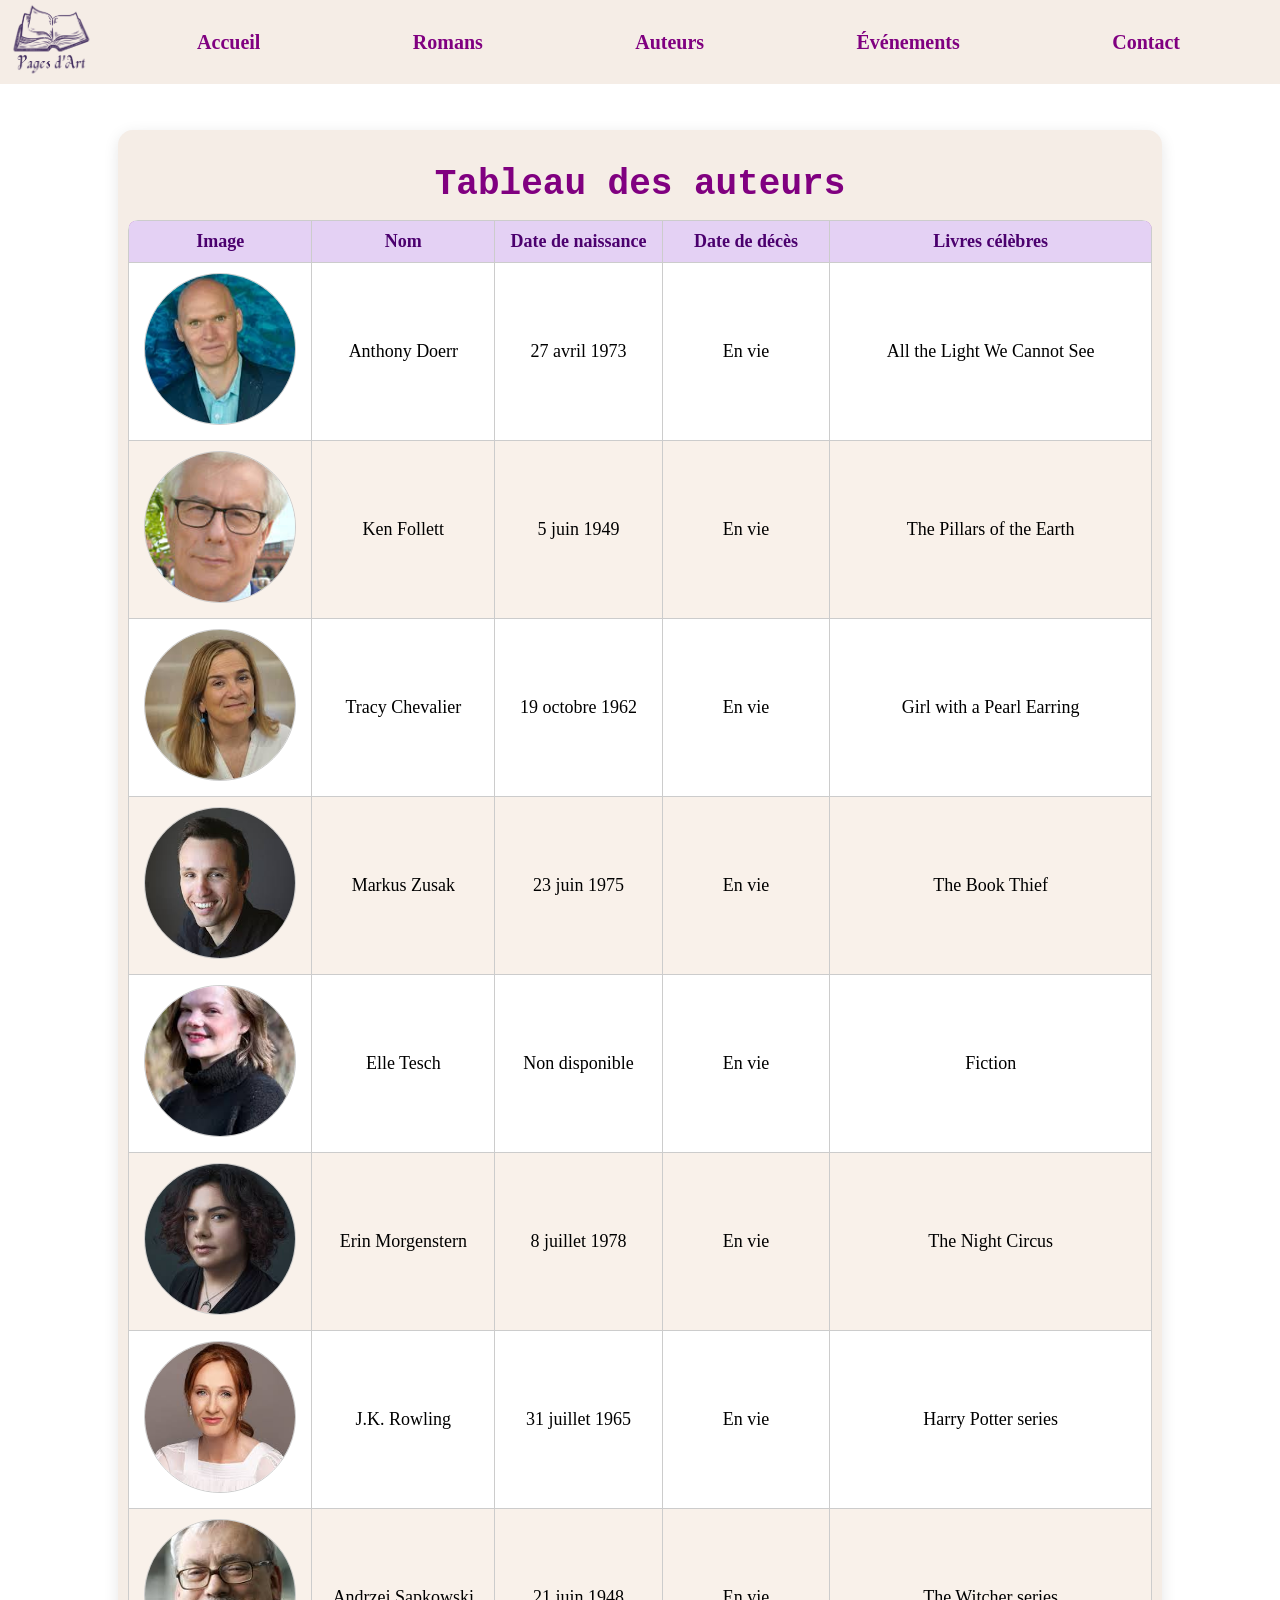
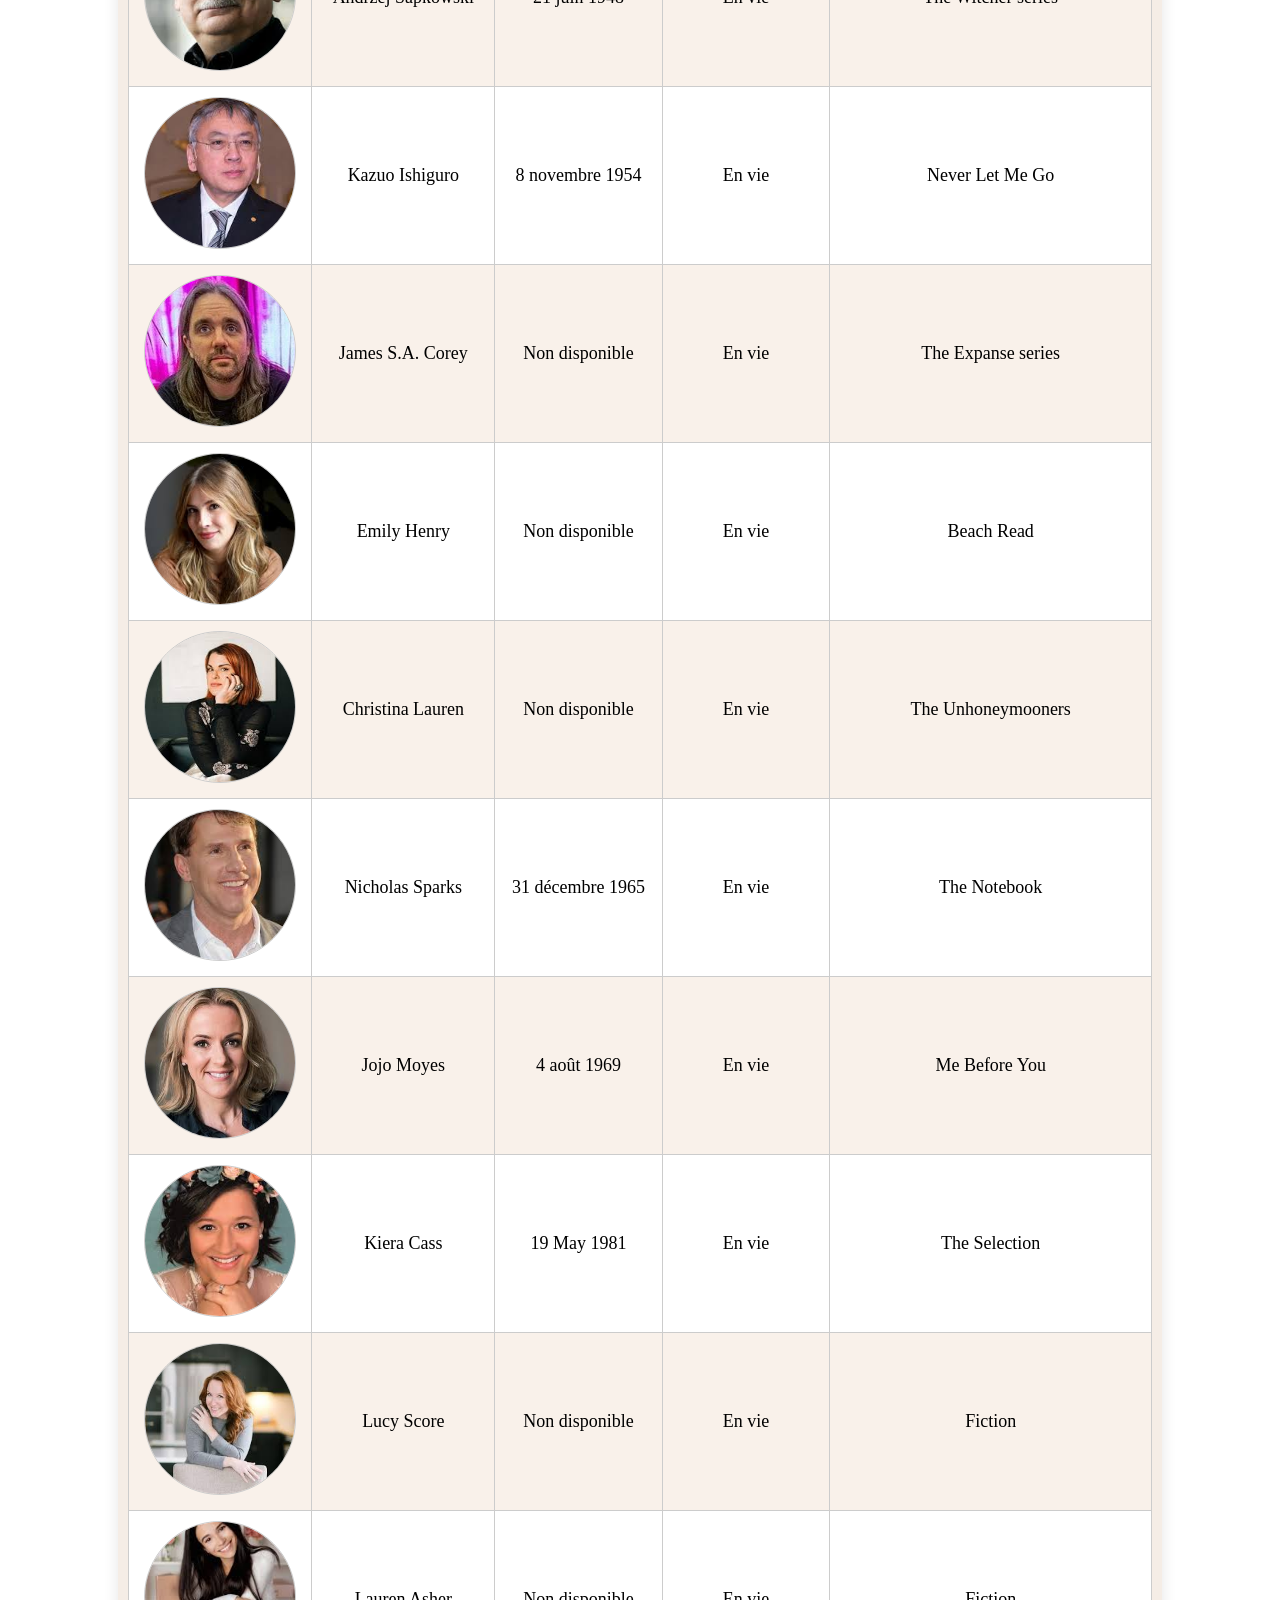
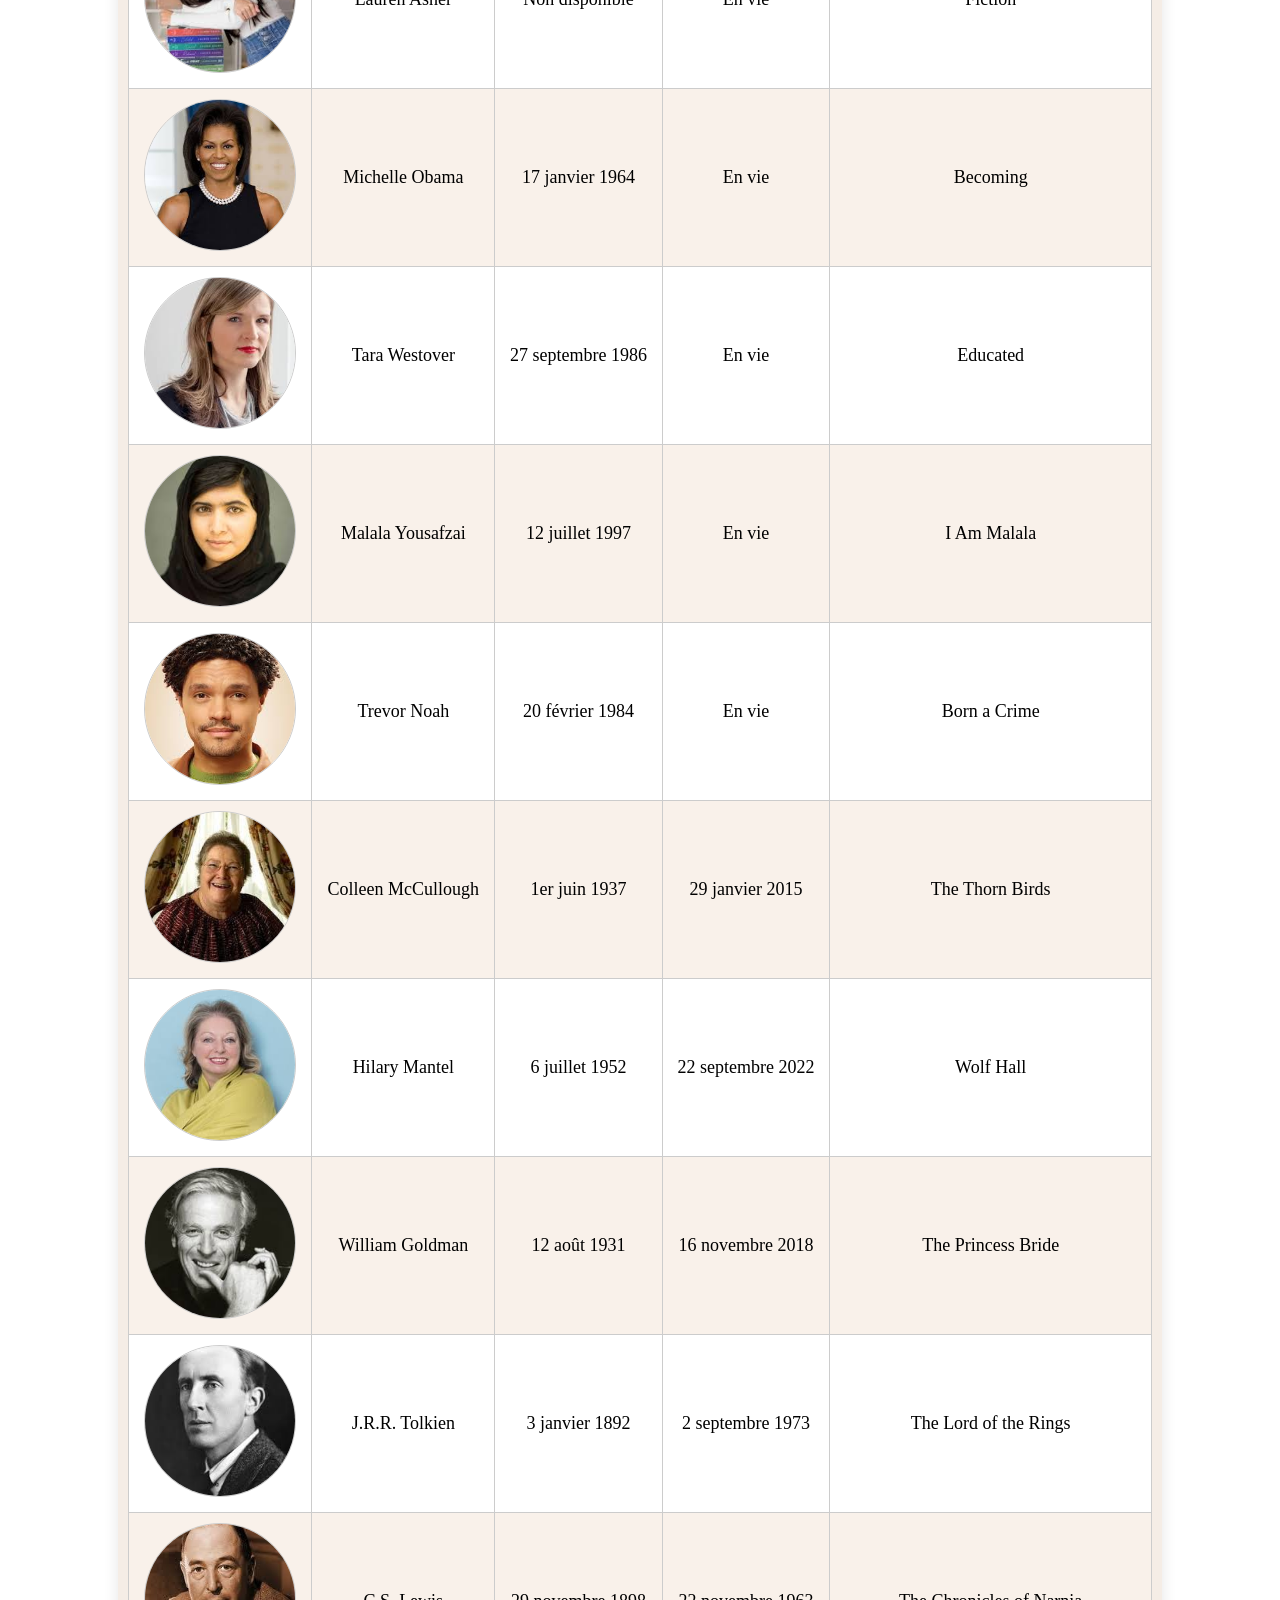
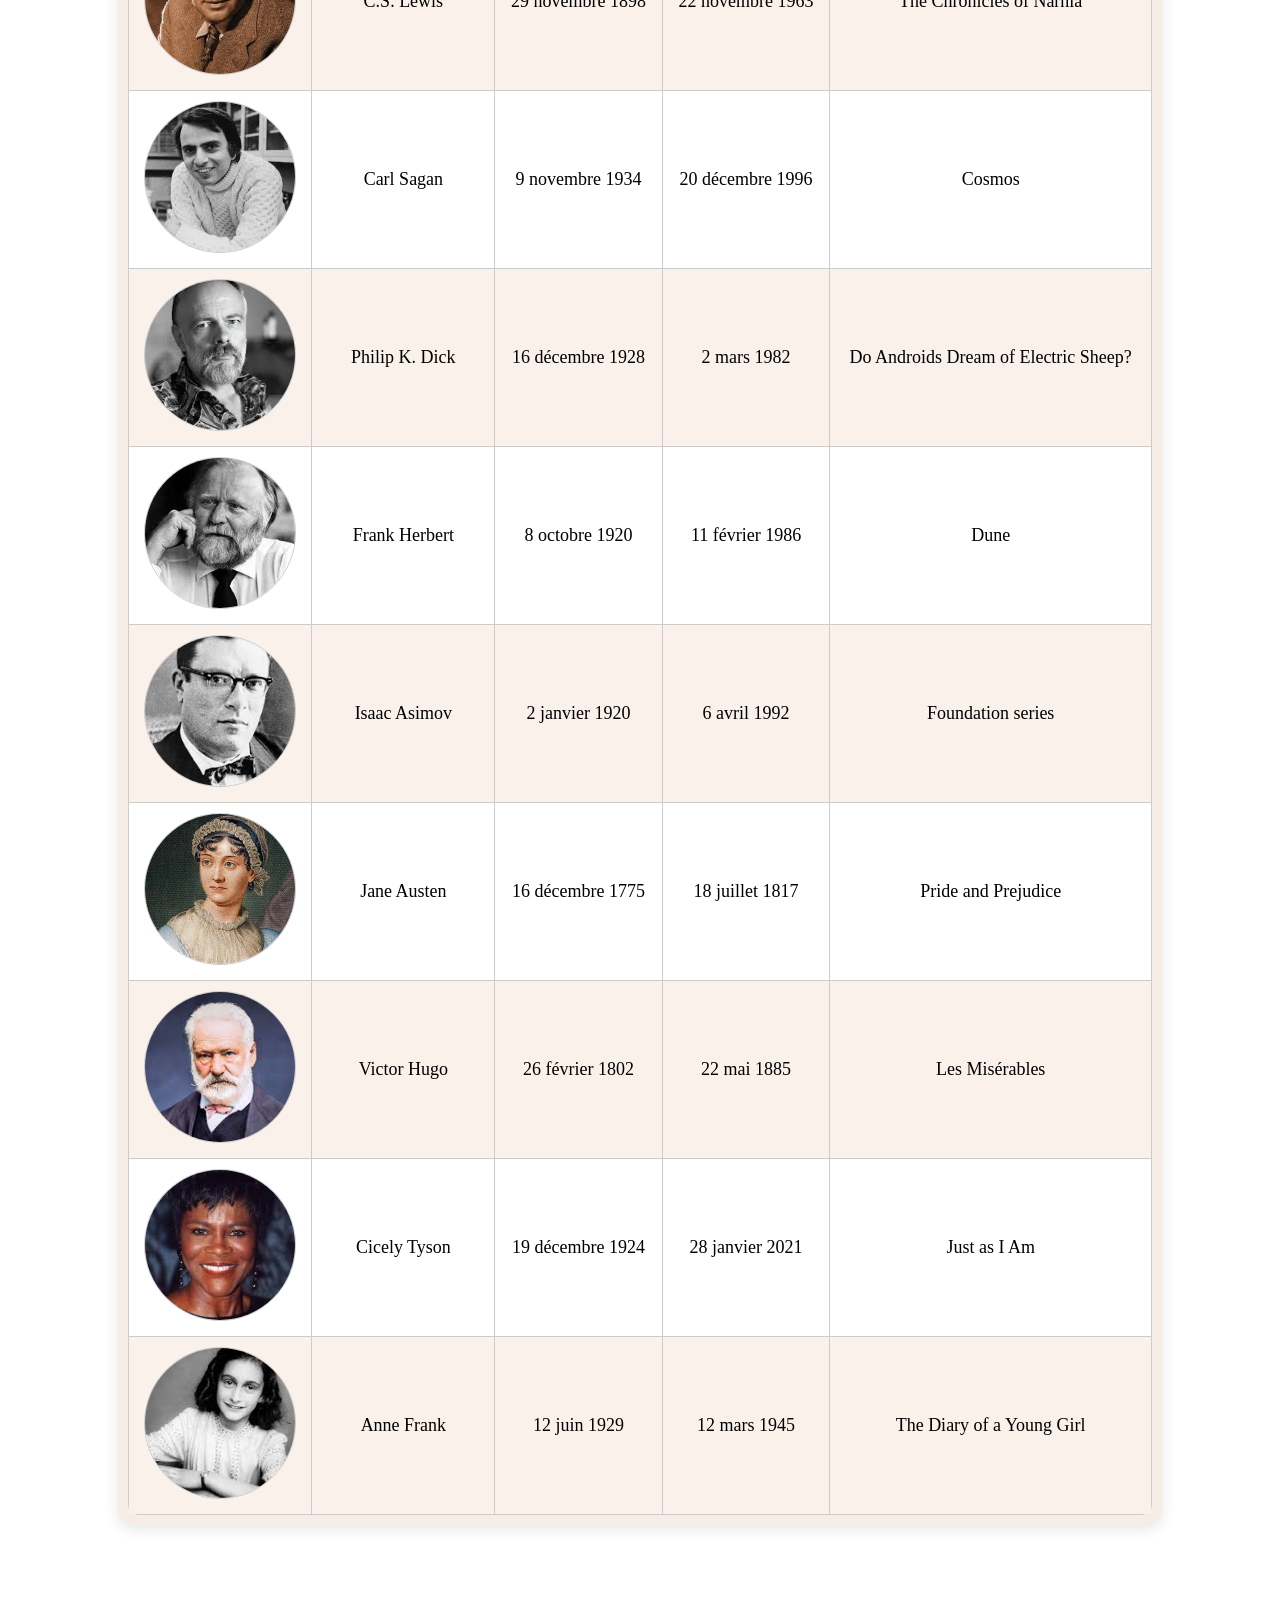
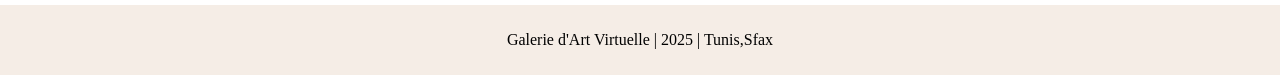
==== commit d7329f04: "Update auteurs.html" ====
--- a/auteurs.html
+++ b/auteurs.html
@@ -35,7 +35,7 @@
         <a href="contact.html">Contact</a>
     </div>
 </nav>
-
+<main>
 <div class="auteurs">
 
 <table>
@@ -294,7 +294,7 @@
     </tbody>
 </table>
 </div>
-
+</main>
 <footer>
         <p>Galerie d'Art Virtuelle | 2025 | Tunis,Sfax </p>
 </footer>
--- a/style.css
+++ b/style.css
@@ -620,3 +620,8 @@
         height: 70px;
     }
 }
+@media (min-width: 601px) {
+    .hamburger-btn {
+        display: none;
+    }
+}
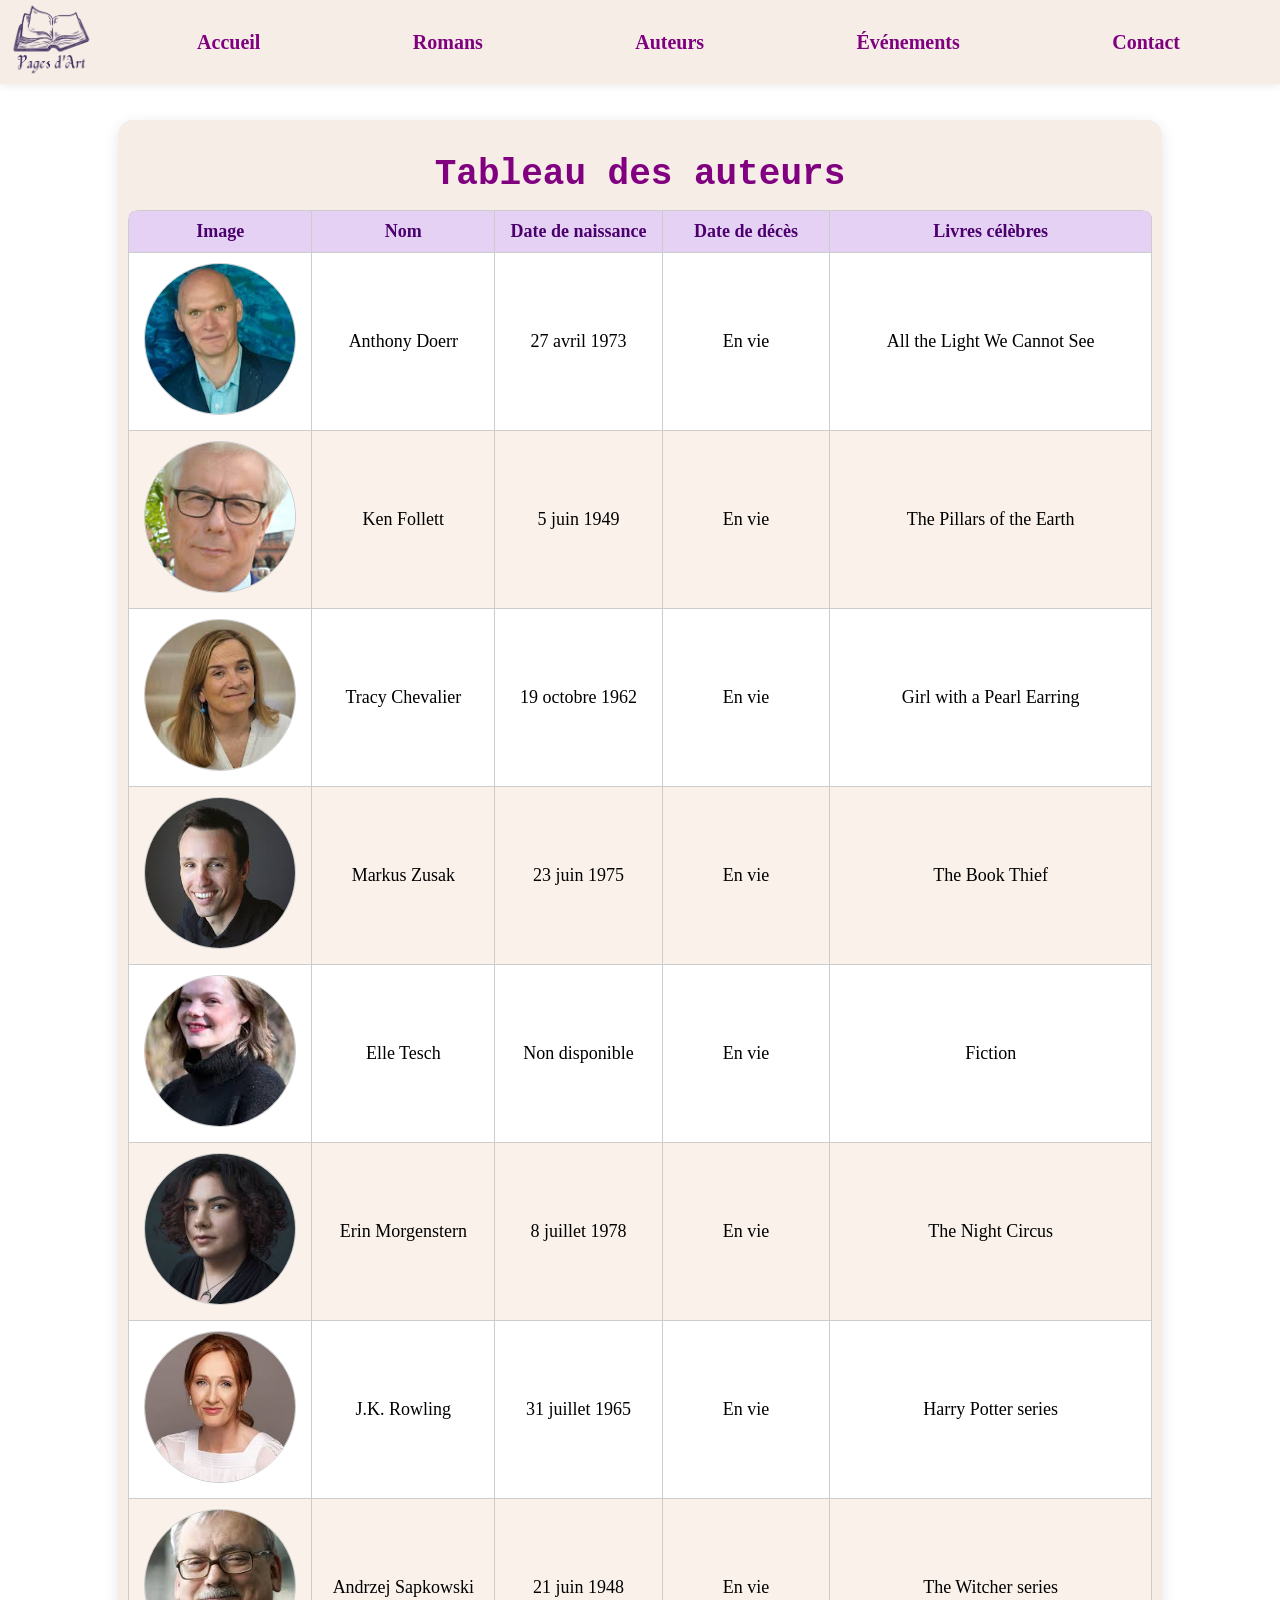
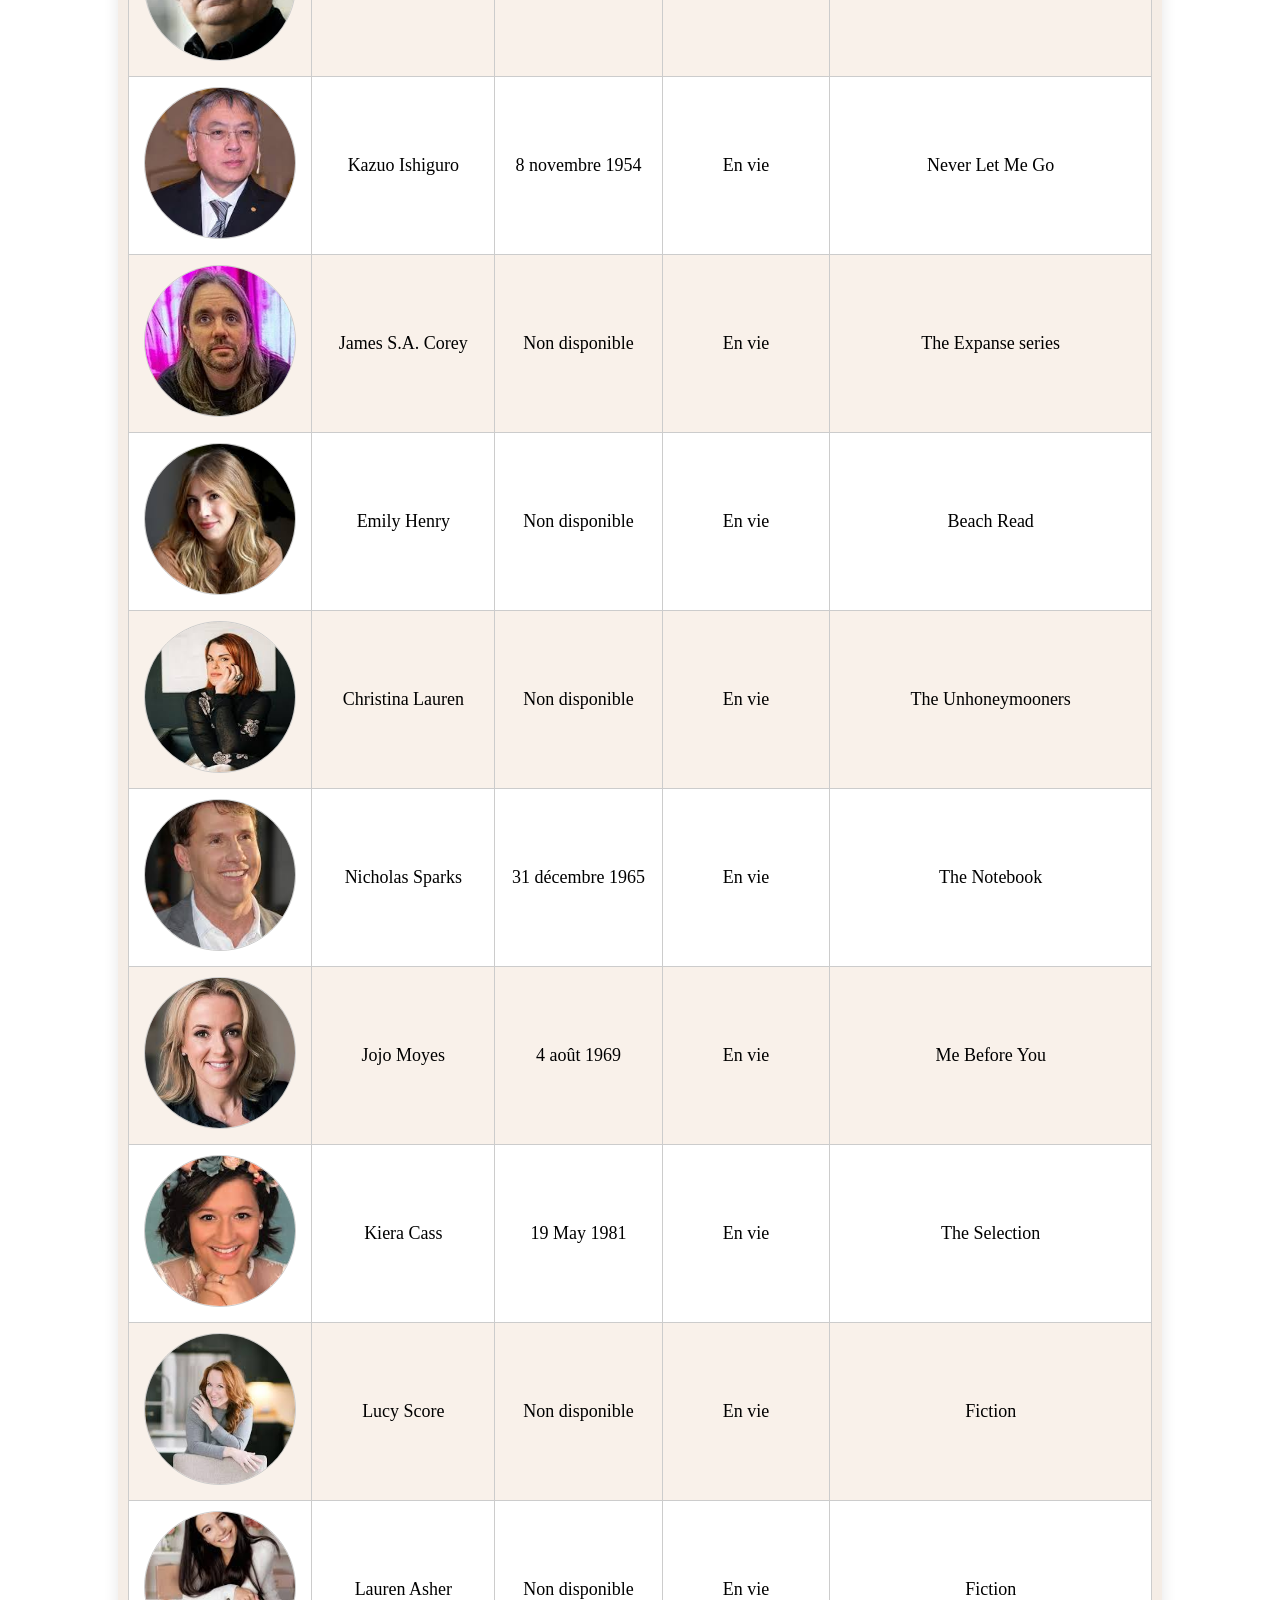
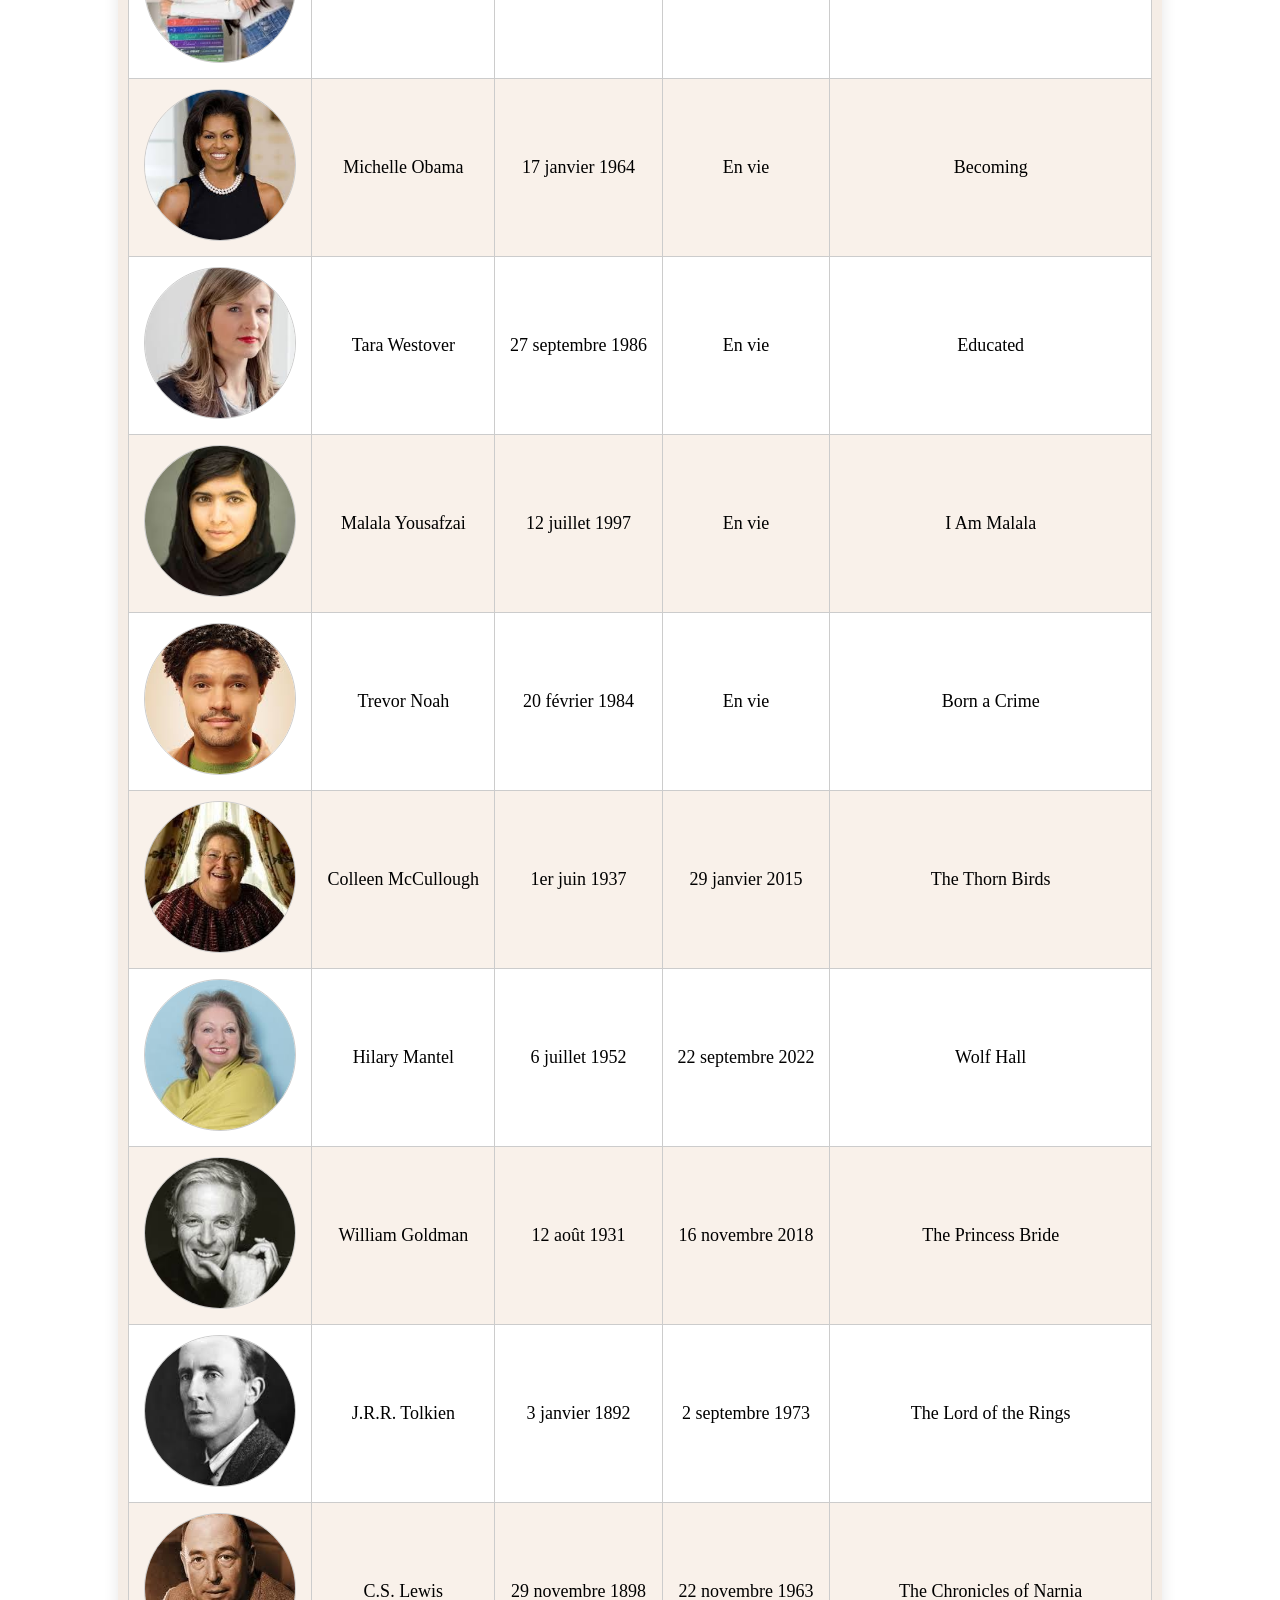
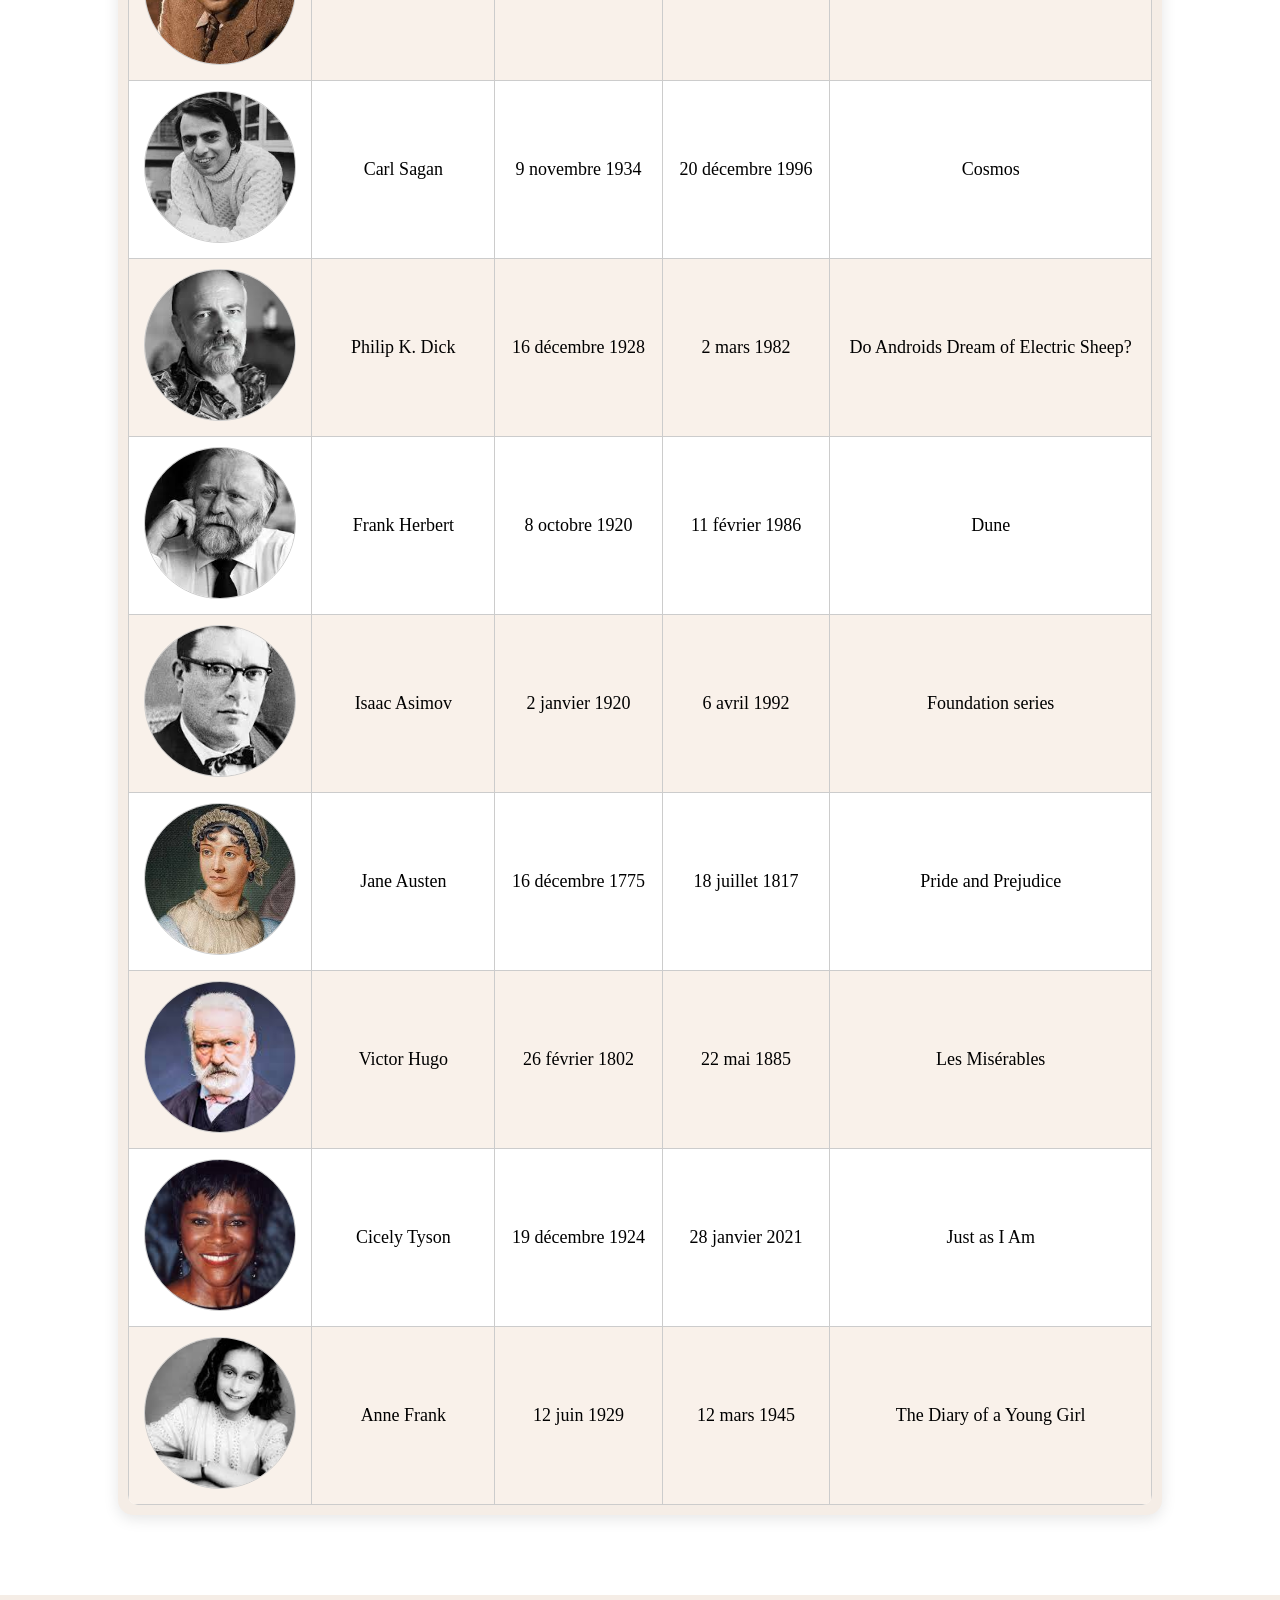
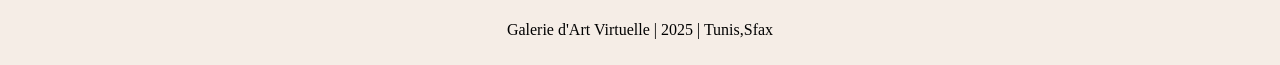
==== commit 86ff5af1: "Update auteurs.html" ====
--- a/auteurs.html
+++ b/auteurs.html
@@ -8,6 +8,7 @@
 </head>
 
 <body>
+<header>
 <nav>
     <div class="logo-contact">
 		<a href="index.html"><img src="figures/logo.png" alt="Logo" id="logoimage"></a>
@@ -35,7 +36,9 @@
         <a href="contact.html">Contact</a>
     </div>
 </nav>
+</header>
 <main>
+
 <div class="auteurs">
 
 <table>
@@ -294,6 +297,7 @@
     </tbody>
 </table>
 </div>
+
 </main>
 <footer>
         <p>Galerie d'Art Virtuelle | 2025 | Tunis,Sfax </p>
@@ -301,4 +305,3 @@
 </body>
 
 </html>
-
--- a/style.css
+++ b/style.css
@@ -3,24 +3,36 @@
     flex-direction: column;
     min-height: 100vh;
     margin: 0;
-
+}
+
+header {
+    position: fixed;
+    top: 0;
+    left: 0;
+    width: 100%;
+    z-index: 1000;
+    background-color: #f5ede6;
+    box-shadow: 0 2px 8px rgba(0,0,0,0.08);
+    box-sizing: border-box;
+}
+
+main {
+    flex: 1;
+    padding-top: 90px; /* hauteur de la nav fixe */
 }
 
 footer {
     background-color: #f5ede6;
     padding: 10px;
-	text-align: center;
+    text-align: center;
+    margin-top: auto;
 }
 
 #logoimage {
     height: 80px;
 }
 
-
 nav {
-    position: fixed;
-    top: 0;
-    z-index: 1000;
     width: 100%;
     display: flex;
     align-items: center;
@@ -50,7 +62,7 @@
 }
 
 .special-text {
-    padding-top: 100px;
+    padding-top: 30px;
     font-family: "Courier New", monospace;
     font-size: 36px;
     font-weight: bold;
@@ -192,7 +204,7 @@
 
 
 .contact {
-    margin: 100px auto;
+    margin: 30px auto;
     margin-bottom: 30px;
     background-color: #f9f9f9;
     padding: 20px;
@@ -329,7 +341,7 @@
 
 
 .auteurs {
-    margin: 130px auto 80px auto;
+    margin: 30px auto 80px auto;
     max-width: 80%;
     padding: 10px;
     background-color: #f5ede6;
@@ -504,9 +516,9 @@
         height: 45px;
     }
 
-    
+   
     .special-text {
-        padding-top: 160px;
+        padding-top: 20px;
         font-size: 24px;
         padding-left: 10px;
         padding-right: 10px;
@@ -601,7 +613,7 @@
     }
 
     .auteurs {
-        margin: 100px auto 40px auto;
+        margin: 20px auto 40px auto;
         max-width: 98%;
     }
 
